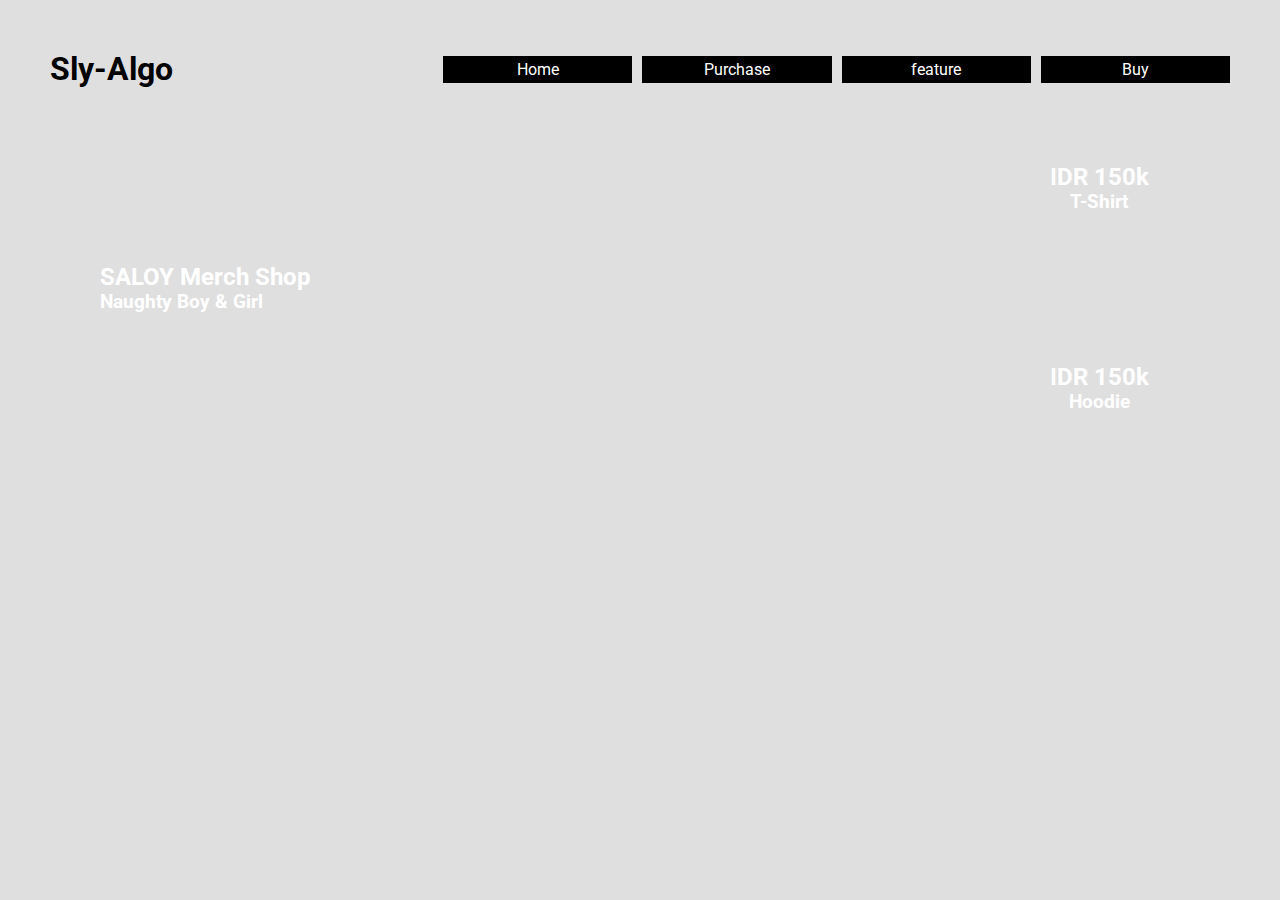
==== nobar/run-1/index.html @ 3d3f9847 "first file grid commit -v1" ====
<!DOCTYPE html>
<html lang="en">
<head>
    <meta charset="UTF-8">
    <meta http-equiv="X-UA-Compatible" content="IE=edge">
    <meta name="viewport" content="width=device-width, initial-scale=1.0">

    <link href="https://fonts.googleapis.com/css2?family=Roboto&display=swap" rel="stylesheet">

    <link rel="stylesheet" href="style.css">
    <title>Document</title>
</head>
<body>

    <div class="container">
        <header class="header">
            <div class="hero">
                <h2 class="item">SALOY Merch Shop</h2>
                <h3 class="model">Naughty Boy & Girl</h3>
            </div>

            <div class="picture fiture-1">
                <h2 class="buy">IDR 150k</h2>
                <h3 class="merk">T-Shirt</h3>                
            </div>

            <div class="picture fiture-2">
                <h2 class="buy">IDR 150k</h2>
                <h3 class="merk">Hoodie</h3>
            </div>




            </nav>
        </header>

        <nav class="navbar">
            <div class="brand">
                <h1 class="title">Sly-Algo</h1>
            </div>
            <ul class="order-list">
                <li><a href="">Home</a></li>
                <li><a href="">Purchase</a></li>
                <li><a href="">feature</a></li>
                <li><a href="">Buy</a></li>
            </ul>

    </div>


    <script src="app.js"></script>
</body>
</html>
---- nobar/run-1/style.css ----
*{
    padding: 0;
    margin: 0;
}

body{
    background-color: rgb(223, 223, 223);
    font-family: 'Roboto', Arial, Helvetica, sans-serif;
}

.container{
    margin: 50px;
    display: grid;
}

.header{

    display: grid;
    grid-template-areas: 
                        "head head pict"
                        "head head ture";
    grid-template-columns: 0.7fr;
    
}


.hero{
    grid-area: head;
    background-image: url(/img/human2.jpg);
    background-position: center;
    background-repeat: no-repeat;
    background-size: cover;
    min-height: 300px;
    color: white;
    display: grid;
    justify-content: start;
    align-items: center;
    align-content: center;
    padding: 50px;
    /* box-sizing: border-box; */
}

.fiture-1{
    grid-area: pict;
    background-image: url(/img/kaos.jpg);
    background-position: center;
    background-repeat: no-repeat;
    background-size: cover;
}

.fiture-2{
    grid-area: ture;
    background-image: url(/img/walker.jpeg);
    background-position: center;
    background-repeat: no-repeat;
    background-size: cover;
}

.picture{
    color: white;
    display: grid;
    justify-content: center;
    justify-items: center;
    align-content: center;
    align-items: center;
}

/* Navv bar sett */

.navbar{
    display: grid;
    grid-template-columns: 1fr 2fr;
    /* align-items: center; */
    order: -1;
}

.order-list{
    list-style: none;
    display: grid;
    grid-template-columns: repeat(auto-fit, minmax(100px, 1fr));
    justify-content: end;
    align-items: center;
    align-content: center;
    gap: 10px;
    text-align: center;
   
}

.order-list li a{
    text-decoration: none;
    display: block;
    color: white;
    background-color: black;
    padding: 4px;
    /* width: 150px; */
}

/* Navv bar sett End*/

@media screen and (max-width: 1024px){
    /* body{background-color: yellow;} */
    .navbar{
        display: grid;
        row-gap: 10px;
        grid-template-columns: 1fr;
        /* align-items: center; */
        order: inherit;
    }

    .brand .title{
        display: none;
    }
    
}

@media screen and (max-width: 764px){

}
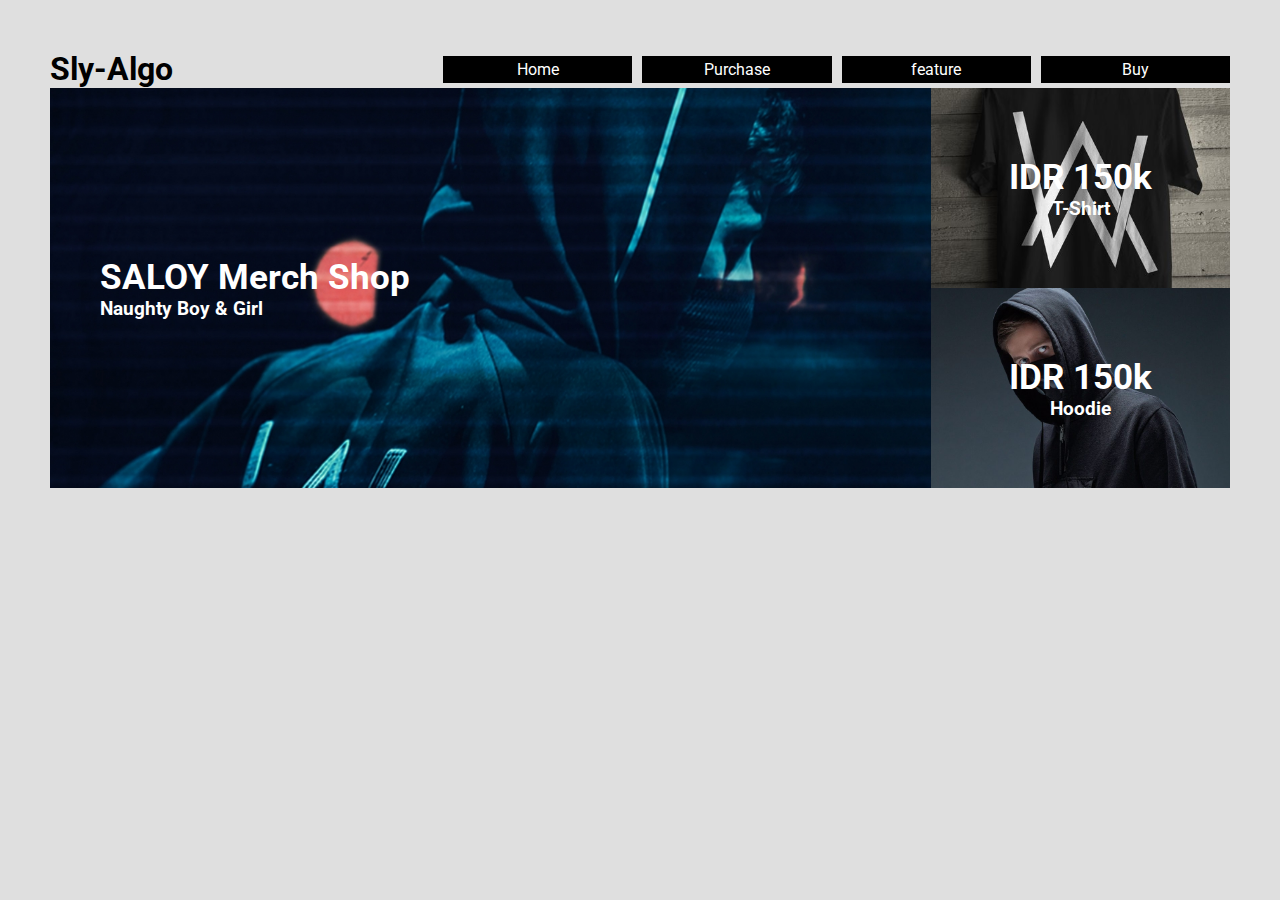
==== commit 02cd0875: "adding slide show in file(html, css) -v2" ====
--- a/nobar/run-1/index.html
+++ b/nobar/run-1/index.html
@@ -20,12 +20,12 @@
             </div>
 
             <div class="picture fiture-1">
-                <h2 class="buy">IDR 150k</h2>
+                <h2 class="buy item">IDR 150k</h2>
                 <h3 class="merk">T-Shirt</h3>                
             </div>
 
             <div class="picture fiture-2">
-                <h2 class="buy">IDR 150k</h2>
+                <h2 class="buy item">IDR 150k</h2>
                 <h3 class="merk">Hoodie</h3>
             </div>
 
--- a/nobar/run-1/style.css
+++ b/nobar/run-1/style.css
@@ -26,7 +26,7 @@
 
 .hero{
     grid-area: head;
-    background-image: url(/img/human2.jpg);
+    background-image: url(/nobar/img/human2.jpg);
     background-position: center;
     background-repeat: no-repeat;
     background-size: cover;
@@ -42,7 +42,7 @@
 
 .fiture-1{
     grid-area: pict;
-    background-image: url(/img/kaos.jpg);
+    background-image: url(/nobar/img/kaos.jpg);
     background-position: center;
     background-repeat: no-repeat;
     background-size: cover;
@@ -50,7 +50,7 @@
 
 .fiture-2{
     grid-area: ture;
-    background-image: url(/img/walker.jpeg);
+    background-image: url(/nobar/img/walker.jpeg);
     background-position: center;
     background-repeat: no-repeat;
     background-size: cover;
@@ -63,6 +63,12 @@
     justify-items: center;
     align-content: center;
     align-items: center;
+}
+
+
+.container .item{
+    font-size: 35px;
+    font-weight: bold;
 }
 
 /* Navv bar sett */
@@ -97,6 +103,8 @@
 
 /* Navv bar sett End*/
 
+/* Responsive break point */
+
 @media screen and (max-width: 1024px){
     /* body{background-color: yellow;} */
     .navbar{
@@ -114,8 +122,36 @@
 }
 
 @media screen and (max-width: 764px){
+    /* body{background-color: yellow;} */
+    .navbar{
+        /* display: none; */
+        height: 100vh;
+        background-color: cyan;
+        align-content: center;
+        position: absolute;
+        top: 0;
+        left: 0;
+        right: 0;
+        transform: translateY(-720px);
+        transition: 0.80s ease-in;
+    }
+
+    .navbar.slideShow{
+        transform: translateY(0px);
+    }
+
+
+
+    .order-list{
+        margin: 35px;
+        
+    }
 
 }
+
+
+
+/* Responsive break point End*/
 
 
 
@@ -123,5 +159,3 @@
 
 
 
-
-
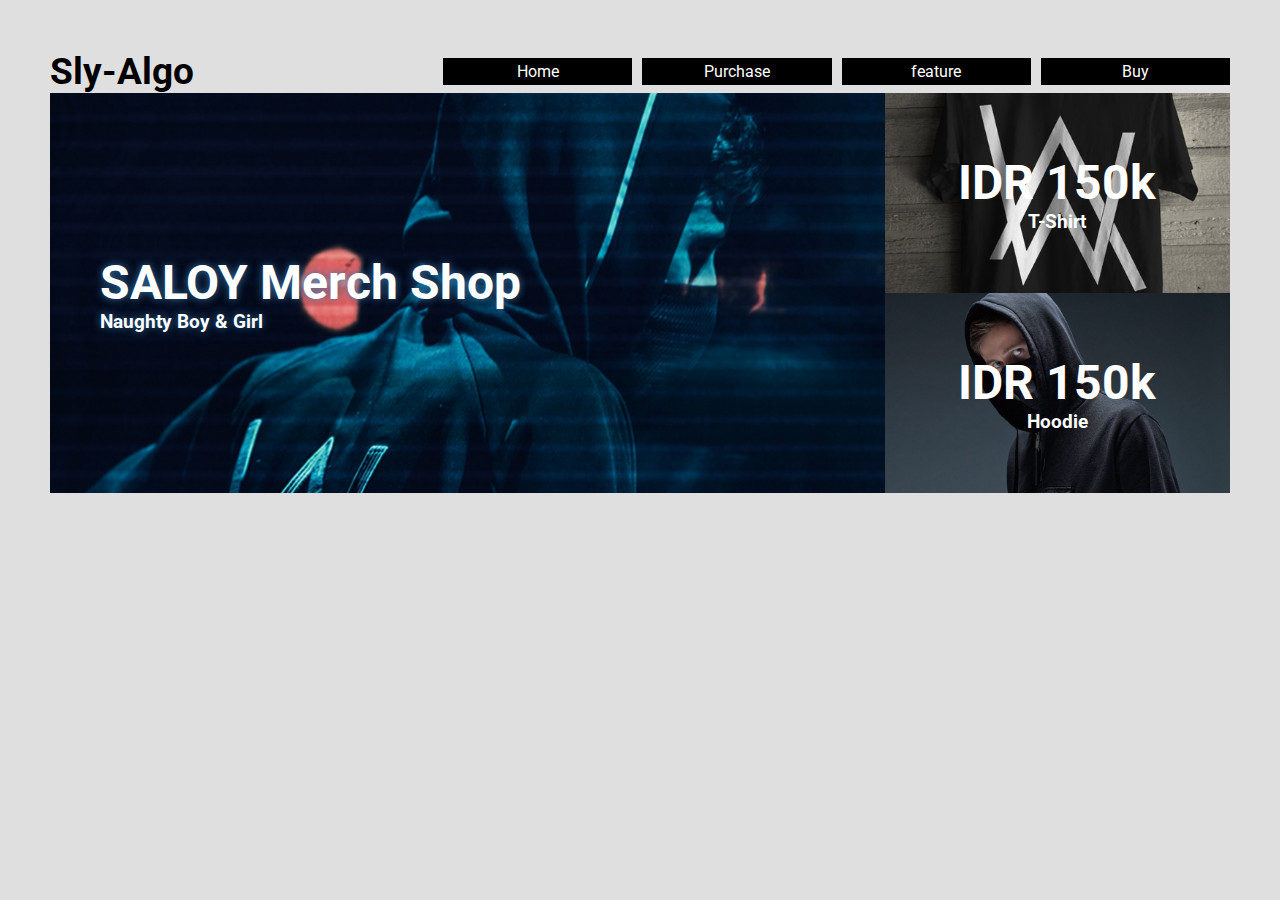
==== commit 9ef816d7: "will finish -v3" ====
--- a/nobar/run-1/index.html
+++ b/nobar/run-1/index.html
@@ -30,9 +30,6 @@
             </div>
 
 
-
-
-            </nav>
         </header>
 
         <nav class="navbar">
@@ -40,11 +37,19 @@
                 <h1 class="title">Sly-Algo</h1>
             </div>
             <ul class="order-list">
-                <li><a href="">Home</a></li>
-                <li><a href="">Purchase</a></li>
-                <li><a href="">feature</a></li>
-                <li><a href="">Buy</a></li>
+                <li><a href="" class="home">Home</a></li>
+                <li><a href="" class="Purchase">Purchase</a></li>
+                <li><a href="" class="feature">feature</a></li>
+                <li><a href="" class="buy">Buy</a></li>
             </ul>
+        </nav>
+
+        <div class="burger">
+            <span></span>
+            <span></span>
+            <span></span>
+        </div>
+
 
     </div>
 
--- a/nobar/run-1/style.css
+++ b/nobar/run-1/style.css
@@ -38,7 +38,10 @@
     align-content: center;
     padding: 50px;
     /* box-sizing: border-box; */
-}
+    text-shadow: 0 0 8px rgb(50, 115, 168);
+}
+
+
 
 .fiture-1{
     grid-area: pict;
@@ -67,8 +70,8 @@
 
 
 .container .item{
-    font-size: 35px;
-    font-weight: bold;
+    font-size: 3em;
+    font-weight: bolder;
 }
 
 /* Navv bar sett */
@@ -78,7 +81,16 @@
     grid-template-columns: 1fr 2fr;
     /* align-items: center; */
     order: -1;
-}
+    /* background-color: cyan; */
+    /* justify-content: center; */
+    align-items: center;
+    align-content: center;
+}
+
+.brand .title{
+    font-size: 2.3em;
+}
+
 
 .order-list{
     list-style: none;
@@ -99,14 +111,103 @@
     background-color: black;
     padding: 4px;
     /* width: 150px; */
-}
+    transition: 0.50s ease;
+}
+
+.order-list li a:hover{
+    background-color: rgb(218, 217, 195);
+    color: black;
+    font-weight: bolder;
+    text-shadow: 0 0 2px rgb(255, 255, 255);
+    box-shadow: 0 0 2px rgb(85, 85, 85);
+}
+
 
 /* Navv bar sett End*/
+
+
+/* Burger nav */
+
+.burger{
+    cursor: pointer;
+    /* margin: 6px; */
+    display: none;
+}
+
+.burger span{
+    display: block;
+    background-color: black;
+    width: 40px;
+    height: 4px;
+    border-radius: 35%;
+    margin: 4px;
+    transition: 0.50s ease;
+}
+
+.burger span:first-child{
+    transform: translateY(0px) rotate(0deg);
+    width: 25px;
+}
+
+.burger.pertama span:first-child{
+    width: 30px;
+}
+
+.burger span:nth-child(2){
+    opacity: 1;
+    transform: translateY(0px) translateX(0px);
+    width: 20px;
+}
+
+.burger.kedua span:nth-child(2){
+    width: 30px;
+}
+
+.burger span:last-child{
+    transform: translateY(0px) rotate(0deg);
+    width: 15px;
+}
+
+.burger.ketiga span:last-child{
+    width: 30px;
+}
+/* Transtition span Burger */
+
+.burger.first span:first-child{
+    background-color: white;
+    transform: translateY(10px) rotate(40deg);
+}
+
+.burger.second span:nth-child(2){
+    background-color: white;
+    transform: translateY(2px) translateX(20px);
+    opacity: 0;
+}
+
+.burger.thirth span:last-child{
+    background-color: white;
+    transform: translateY(-6px) rotate(-40deg);
+}
+
+/* Transtition span Burger End*/
+
+
+/* Burger nav End*/
+
+
+
+
 
 /* Responsive break point */
 
 @media screen and (max-width: 1024px){
     /* body{background-color: yellow;} */
+    .container .item{
+        font-size: 2.4em;
+        /* font-weight: bolder; */
+    }
+
+
     .navbar{
         display: grid;
         row-gap: 10px;
@@ -118,15 +219,21 @@
     .brand .title{
         display: none;
     }
-    
-}
+
+}
+
 
 @media screen and (max-width: 764px){
     /* body{background-color: yellow;} */
+    body{
+        overflow-x: hidden;
+        overflow-y: hidden;
+    }
+
     .navbar{
         /* display: none; */
         height: 100vh;
-        background-color: cyan;
+        background-color: rgba(0, 0, 0, 0.7);
         align-content: center;
         position: absolute;
         top: 0;
@@ -144,9 +251,156 @@
 
     .order-list{
         margin: 35px;
+        display: grid;    
+        transform: translateY(335px);
+        transition: 0.80s ease;
+        opacity: 0;
         
     }
 
+    .order-list.standing{
+        transform: translateY(0px);
+        opacity: 1;
+    }
+
+    .order-list li a{
+        box-shadow: 0 0 3.5px white;
+    }
+
+    .order-list li{
+        transition: 0.50s ease;
+    }
+
+    .order-list li:hover{
+        transform: scale(1.2);
+        box-shadow: 0 0 5px rgb(255, 255, 255);     
+        text-shadow: 0 0 5px rgb(187, 236, 255);
+    }
+
+
+    .order-list li .home{
+        transform: translateX(-150px) rotate(90deg);
+        opacity: 0;
+    }
+    .order-list li .Purchase, .feature{
+        transform: translate(0, -380px);
+        opacity: 0;
+    }
+    
+    
+    .order-list li .buy{
+        transform: translateX(150px) rotate(-90deg);
+        opacity: 0;
+    }
+
+    /* Effect fade order */
+    .order-list li .home.fadeOrder{
+        transform: translateX(0px) rotate(0deg);
+        opacity: 1;
+    }
+    .order-list li .Purchase.fadeOrder{
+        transform: translateX(0px);
+        opacity: 1;
+    }
+    .order-list li .feature.fadeOrder{
+        transform: translateX(0px);
+        opacity: 1;
+    }
+    .order-list li .buy.fadeOrder{
+        transform: translateX(0px) rotate(0);
+        opacity: 1;
+    }
+
+    @keyframes fadeText {
+        0%{
+            opacity: 0;
+        }
+
+        100%{
+            opacity: 1;
+        }
+    }
+    /* Effect fade order */
+
+
+
+    .burger{
+        cursor: pointer;
+        /* margin: 6px; */
+        display: block;
+        position: absolute;
+        top: 10px;
+        right: 25px;
+    }
+
+
+    
+}
+
+
+@media screen and (max-width: 564px){
+    /* body{background-color: darkcyan;} */
+    body{overflow-x: hidden;}
+
+    .hero .item{
+        font-size: 2.3em;
+        margin-bottom: 8px;
+    }
+
+    .order-list{
+        /* display: none; */
+        display: grid;
+        grid-template-columns: repeat(2, 150px);
+        gap: 30px;
+        justify-content: center;
+        opacity: 1;
+        transform: translateY(0px);
+        
+    }
+
+    .order-list li .home{
+        transform: translateX(-240px);
+    }
+    .order-list li .Purchase{
+        transform: translateX(240px);
+    }
+    
+    .order-list li .feature{
+        transform: translateX(-240px);
+    }
+    
+    .order-list li .buy{
+        transform: translateX(240px);
+    }
+
+    /* Effect fade order */
+    .order-list li .home.fadeOrder{
+        transform: translateX(0px);
+    }
+    .order-list li .Purchase.fadeOrder{
+        transform: translateX(0px);
+    }
+    .order-list li .feature.fadeOrder{
+        transform: translateX(0px);
+    }
+    .order-list li .buy.fadeOrder{
+        transform: translateX(0px);
+    }
+
+    /* Effect fade order */
+     
+
+    .order-list li{
+        transition: 0.50s ease;
+    }
+
+    .order-list li:hover{
+        transform: scale(1.3);
+        font-weight: bolder;
+    }
+
+
+
 }
 
 
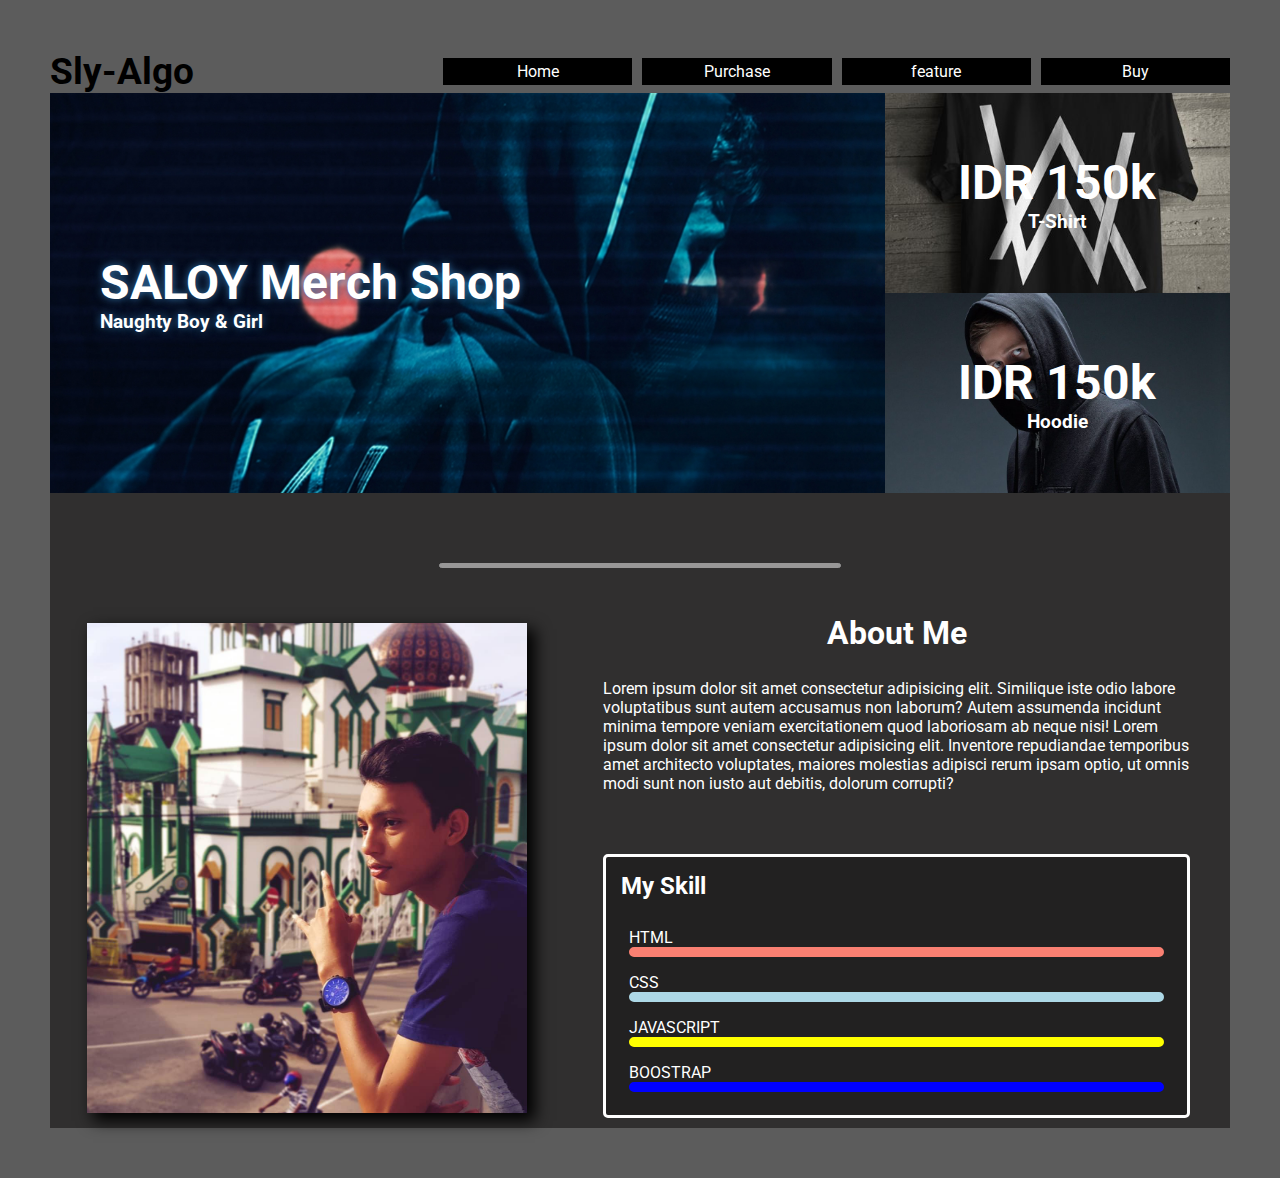
==== commit eef8383b: "adding more file img(irfin falah)=> and modified file app.js index.html style.css" ====
--- a/nobar/run-1/index.html
+++ b/nobar/run-1/index.html
@@ -29,6 +29,9 @@
                 <h3 class="merk">Hoodie</h3>
             </div>
 
+            
+
+
 
         </header>
 
@@ -53,6 +56,44 @@
 
     </div>
 
+    <div class="content">
+        <div class="liner">
+            <hr class="line-one">
+        </div>
+        <div class="about-me">
+            <div class="ganteng">
+                <!-- <img src="" alt="" width=""> -->
+            </div>
+
+            <div class="text-me">
+                <h1 class="tentang-saya">About Me</h1>
+
+                <p>Lorem ipsum dolor sit amet consectetur adipisicing elit. Similique iste odio labore voluptatibus sunt autem accusamus non laborum? Autem assumenda incidunt minima tempore veniam exercitationem quod laboriosam ab neque nisi!
+                Lorem ipsum dolor sit amet consectetur adipisicing elit. Inventore repudiandae temporibus amet architecto voluptates, maiores molestias adipisci rerum ipsam optio, ut omnis modi sunt non iusto aut debitis, dolorum corrupti?
+                </p>
+
+                <div class="keahlian">
+                    <h2 class="skill">My Skill</h2>
+                    <div class="satu lin">
+                        <p>HTML</p>
+                        <div></div>
+                    </div>
+                    <div class="dua lin">
+                        <p>CSS</p>
+                        <div></div>
+                    </div>
+                    <div class="tiga lin">
+                        <p>JAVASCRIPT</p>
+                        <div></div>
+                    </div>
+                    <div class="empat lin">
+                        <p>BOOSTRAP</p>
+                        <div></div>
+                    </div>
+                </div>
+            </div>
+        </div>
+    </div>
 
     <script src="app.js"></script>
 </body>
--- a/nobar/run-1/style.css
+++ b/nobar/run-1/style.css
@@ -4,7 +4,7 @@
 }
 
 body{
-    background-color: rgb(223, 223, 223);
+    background-color: rgb(92, 92, 92);
     font-family: 'Roboto', Arial, Helvetica, sans-serif;
 }
 
@@ -20,7 +20,7 @@
                         "head head pict"
                         "head head ture";
     grid-template-columns: 0.7fr;
-    
+    color: white;
 }
 
 
@@ -74,6 +74,8 @@
     font-weight: bolder;
 }
 
+
+
 /* Navv bar sett */
 
 .navbar{
@@ -194,7 +196,111 @@
 
 /* Burger nav End*/
 
-
+/* Content */
+
+.content{
+    background-color: rgb(48, 47, 47);
+    margin: -50px 50px 50px 50px;
+}
+
+.content .liner{
+    margin-top: -300px;
+    position: relative;
+}
+
+.liner hr {
+    margin: auto;
+    position: absolute;
+    top: 270px;
+    left: 100px;
+    right: 100px;
+    width: 400px;
+    height: 3px;
+    border-radius: 7px;
+    border: 1px solid white;
+    background-color: white;
+    opacity: 0.5;
+}
+
+
+.about-me {
+    margin-top: 100px;
+    padding-top: 250px;
+    display: grid;
+    /* justify-content: left; */
+    grid-template-columns: 1fr 1.3fr;
+    grid-template-rows: 1fr;
+    justify-content: center;
+    justify-items: center;
+    color: white;
+}
+
+.about-me .ganteng{
+    background-image: url("../img/siGanteng3.jpg");
+    background-size: cover;
+    width: 400px;
+    height: 450px;
+    margin-top: 80px;
+    /* margin-left: 10%; */
+    padding: 20px;
+    box-shadow: 7px 7px 15px 1px black;
+    /* box-sizing: border-box; */
+}
+
+.about-me .text-me{
+    display: grid;
+    margin-top: -50px;
+    grid-template-rows: 200px 5px 350px;
+    justify-content: center;
+    justify-items: center;
+    align-items: center;
+    padding: 40px;
+    box-sizing: border-box;
+}
+
+.text-me .keahlian{
+    background-color: rgb(34, 33, 33);
+    border: 3px solid white;
+    border-radius: 5px;
+    width: 100%;
+    display: grid;
+    grid-template-columns: 1fr;
+    justify-content: start;
+    padding: 15px;
+    box-sizing: border-box;
+    margin-top: 145px;
+}
+
+.text-me .keahlian .skill{
+    margin-bottom: 20px;
+}
+
+.keahlian .satu div{
+    border: 5px solid salmon;
+    border-radius: 5px;
+    background-color: salmon;
+}
+.keahlian .dua div{
+    border: 5px solid lightblue;
+    border-radius: 5px;
+    background-color: lightblue;
+}
+.keahlian .tiga div{
+    border: 5px solid yellow;
+    border-radius: 5px;
+    background-color: yellow;
+}
+.keahlian .empat div{
+    border: 5px solid blue;
+    border-radius: 5px;
+    background-color: blue;
+}
+
+.keahlian .lin{
+    margin: 8px;
+}
+
+/* Content End */
 
 
 
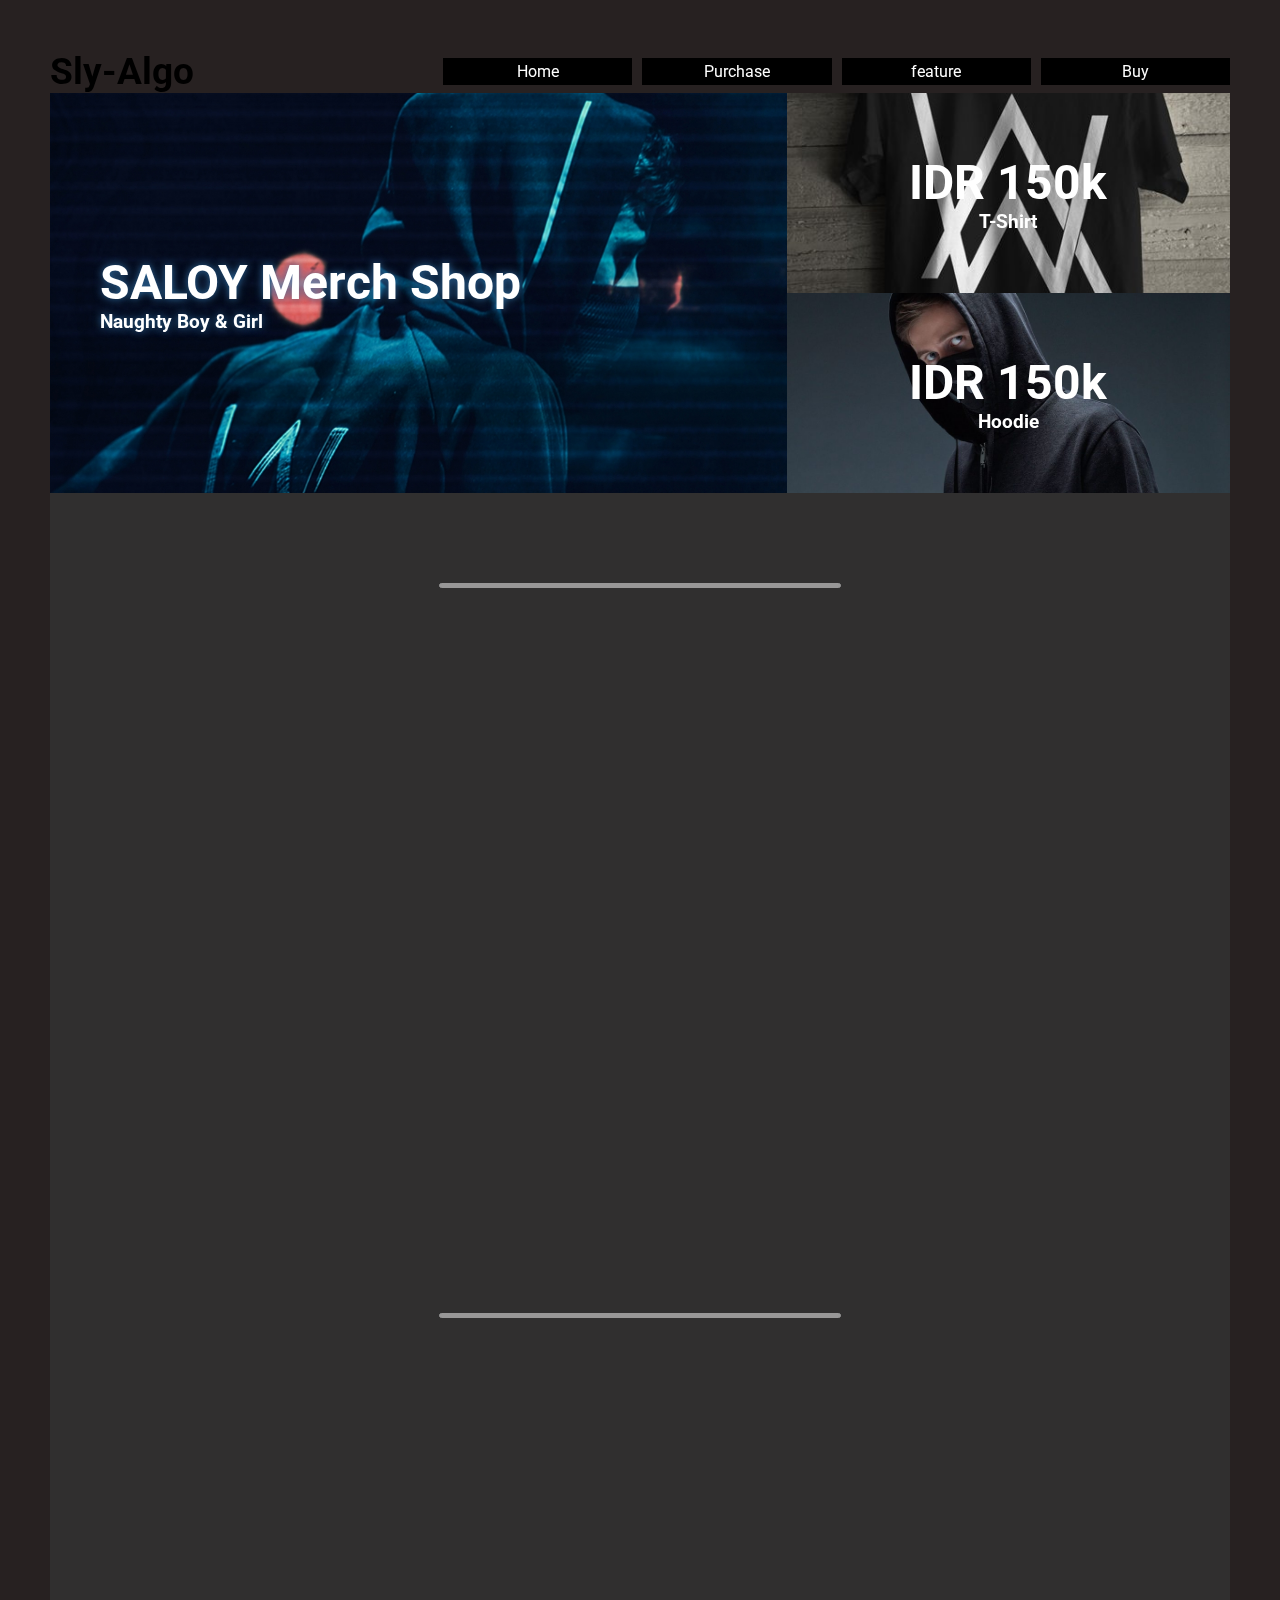
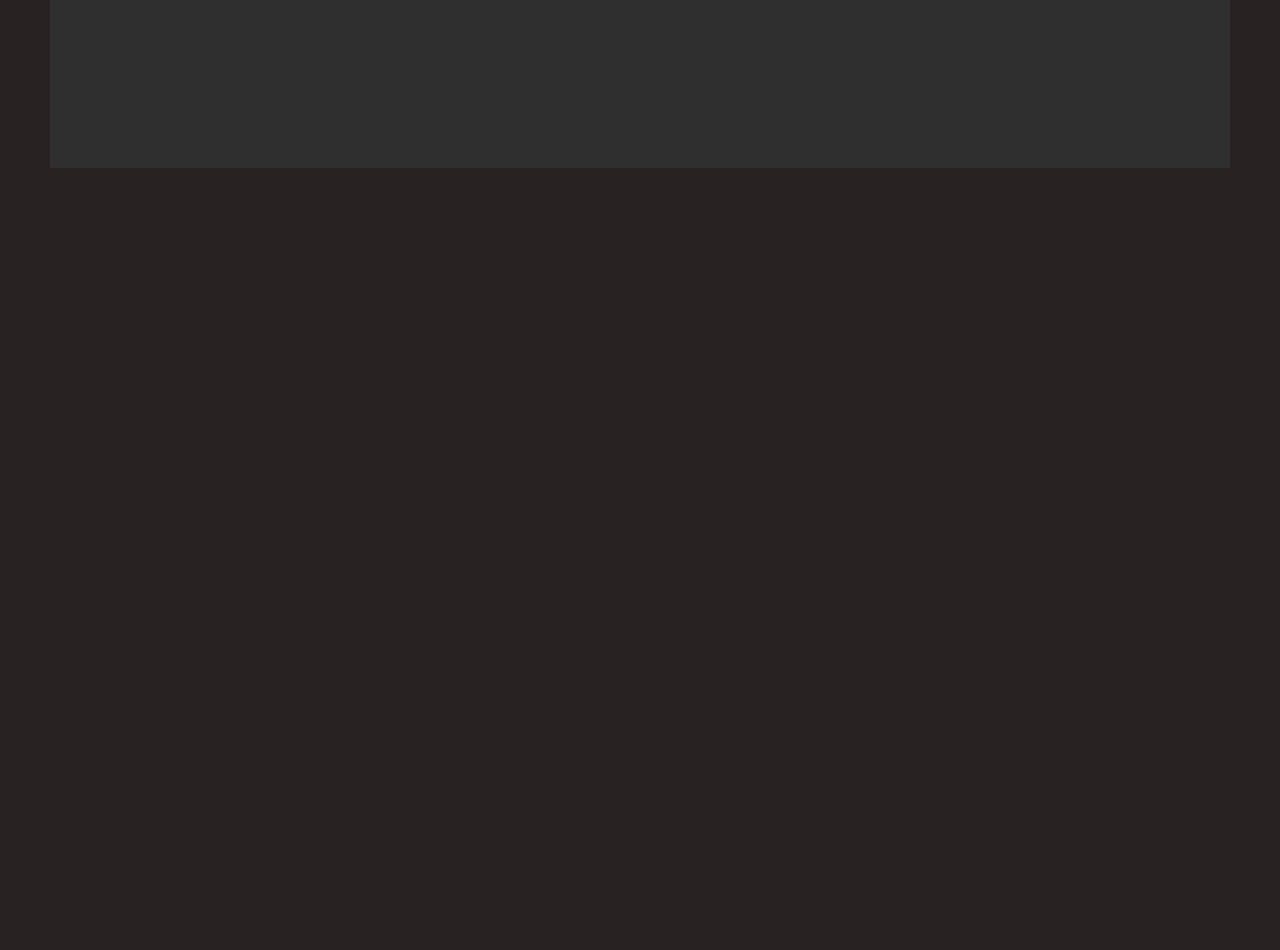
==== commit 268d36c2: "adding img and revision code html css javascript" ====
--- a/nobar/run-1/index.html
+++ b/nobar/run-1/index.html
@@ -63,37 +63,122 @@
         <div class="about-me">
             <div class="ganteng">
                 <!-- <img src="" alt="" width=""> -->
+                <div class="introduce">
+                    <div class="nameMe">
+                        <h4>Name : Irfin Falah</h4>
+                    </div>
+
+                    <div class="gelar">
+                        <h5>Junior Web Developer</h5>
+                    </div>
+                </div>
             </div>
 
             <div class="text-me">
-                <h1 class="tentang-saya">About Me</h1>
+                <div class="life-gw">
+                    <h1 class="tentang-saya">About Me</h1>
 
-                <p>Lorem ipsum dolor sit amet consectetur adipisicing elit. Similique iste odio labore voluptatibus sunt autem accusamus non laborum? Autem assumenda incidunt minima tempore veniam exercitationem quod laboriosam ab neque nisi!
-                Lorem ipsum dolor sit amet consectetur adipisicing elit. Inventore repudiandae temporibus amet architecto voluptates, maiores molestias adipisci rerum ipsam optio, ut omnis modi sunt non iusto aut debitis, dolorum corrupti?
-                </p>
+                    <p>Lorem ipsum dolor sit amet consectetur adipisicing elit. Similique iste odio labore voluptatibus sunt autem accusamus non laborum? Autem assumenda incidunt minima tempore veniam exercitationem quod laboriosam ab neque nisi!
+                    </p>
+                </div>
+
+                <div class="logo">
+                    <div class="here">
+                        <div class="follow">
+                            <h3> 
+                                <span class="heart">&#10084;</span> Follow My Account
+                            </h3>
+                        </div>
+                    </div>
+
+                    <div class="facebook rex-left">
+                        <img src="/logo/fb-1.png" width="50px" height="50px">
+                    </div>
+
+                    <div class="instagram rex-left">
+                        <img src="/logo/ig.png" width="50px" height="50px">
+                    </div>
+
+                    <div class="twitter rex-top">
+                        <img src="/logo/twitter.png" width="50px" height="50px">
+                    </div>
+
+                    <div class="github rex-right">
+                        <img src="/logo/github-1.png" width="50px" height="50px">
+                    </div>
+
+                    <div class="youtube rex-right">
+                        <img src="/logo/youtube-2.png" width="50px" height="50px">
+                    </div>
+                </div>
+
+                
+            </div>
+
+            <div class="my-project">
+                <div class="project-photo">
+                    
+                </div>
+                
+                <div class="main-text">
+                    <h3>Exploration Me</h3>
+                    <p class="text-border">Lorem ipsum dolor sit, amet consectetur adipisicing elit. Sint amet obcaecati aliquid, sapiente doloribus consequuntur minima non omnis eaque vero.</p>
+                </div>
+            </div>
+
+            <div></div>
+
+            
+
+
+            
+        </div>
+
+        
+        <div class="pasif">
+            <div class="linerLine">
+                <hr>
+            </div>
+            
+            <div class="absord">
+                <h2 class="skill">My Skill</h2>
 
                 <div class="keahlian">
-                    <h2 class="skill">My Skill</h2>
-                    <div class="satu lin">
-                        <p>HTML</p>
-                        <div></div>
-                    </div>
-                    <div class="dua lin">
-                        <p>CSS</p>
-                        <div></div>
-                    </div>
-                    <div class="tiga lin">
-                        <p>JAVASCRIPT</p>
-                        <div></div>
-                    </div>
-                    <div class="empat lin">
-                        <p>BOOSTRAP</p>
-                        <div></div>
+            
+                    <div class="passion">
+                        <div class="satu lin">
+                            <div><p>HTML</p></div>
+                        </div>
+                        <div class="dua lin">
+                            
+                            <div><p>CSS</p></div>
+                        </div>
+                        <div class="tiga lin">
+                            
+                            <div><p>JAVASCRIPT</p></div>
+                        </div>
+                        <div class="empat lin">
+                            
+                            <div><p>BOOSTRAP</p></div>
+                        </div>
+        
+                        <div class="lima lin">
+                            
+                            <div><p>Node JS</p></div>
+                        </div>
+                        <div class="enam lin">
+                            
+                            <div><p>PYTHON</p></div>
+                        </div>
                     </div>
                 </div>
             </div>
+            
         </div>
     </div>
+    
+
+    <script src="https://code.jquery.com/jquery-3.6.0.min.js" integrity="sha256-/xUj+3OJU5yExlq6GSYGSHk7tPXikynS7ogEvDej/m4=" crossorigin="anonymous"></script>
 
     <script src="app.js"></script>
 </body>
--- a/nobar/run-1/style.css
+++ b/nobar/run-1/style.css
@@ -4,8 +4,10 @@
 }
 
 body{
-    background-color: rgb(92, 92, 92);
+    background-color: rgb(39, 33, 33);
     font-family: 'Roboto', Arial, Helvetica, sans-serif;
+    overflow-x: hidden;
+    height: 2500px;
 }
 
 .container{
@@ -19,7 +21,7 @@
     grid-template-areas: 
                         "head head pict"
                         "head head ture";
-    grid-template-columns: 0.7fr;
+    grid-template-columns: 0.5fr ;
     color: white;
 }
 
@@ -211,7 +213,7 @@
 .liner hr {
     margin: auto;
     position: absolute;
-    top: 270px;
+    top: 340px;
     left: 100px;
     right: 100px;
     width: 400px;
@@ -224,82 +226,548 @@
 
 
 .about-me {
-    margin-top: 100px;
-    padding-top: 250px;
+    margin-top: 50px;
+    padding-top: 350px;
     display: grid;
     /* justify-content: left; */
-    grid-template-columns: 1fr 1.3fr;
+    grid-template-columns: 1fr 1fr 1fr;
     grid-template-rows: 1fr;
     justify-content: center;
     justify-items: center;
     color: white;
+
 }
 
 .about-me .ganteng{
     background-image: url("../img/siGanteng3.jpg");
+    border-radius: 15% 0 0 0;
     background-size: cover;
-    width: 400px;
-    height: 450px;
+    width: 380px;
+    height: 500px;
     margin-top: 80px;
     /* margin-left: 10%; */
     padding: 20px;
-    box-shadow: 7px 7px 15px 1px black;
     /* box-sizing: border-box; */
-}
+    transform: translateX(-600px);
+    transition: 1s ease-in-out;
+    opacity: 0.1;
+    position: relative;
+}
+
+.about-me .ganteng.tampan{
+    opacity: 1;
+    transform: translateX(0px);
+}
+
+.about-me .ganteng.tampan.shaddow{
+    box-shadow: 7px 7px 15px 1px rgb(22, 22, 22);
+}
+
+.about-me .ganteng .introduce{
+    width: 250px;
+    height: 80px;
+    background-color: rgba(19, 94, 97, 0.4);
+    border-radius: 7px 0 0 0;
+    display: flex;
+    flex-wrap: wrap;
+    justify-content: center;
+    justify-self: center;
+    align-items: center;
+    align-content: center;
+    gap: 5px;
+    position: absolute;
+    bottom: 0;
+    right: 0;
+    transform: translateX(280px);
+    opacity: 0;
+    transition: 0.80s;
+}
+
+.about-me .ganteng .introduce.intro{
+    opacity: 1;
+    transform: translateX(0px);
+}
+
+
 
 .about-me .text-me{
     display: grid;
-    margin-top: -50px;
-    grid-template-rows: 200px 5px 350px;
-    justify-content: center;
-    justify-items: center;
+    /* margin-top: 20px; */
+    grid-template-rows: 1fr 300px;
+    grid-template-columns: 1fr;
+    justify-content: center;
+    justify-items: start;
     align-items: center;
     padding: 40px;
     box-sizing: border-box;
 }
 
-.text-me .keahlian{
+.about-me .text-me .tentang-saya{
+    opacity: 0.2;
+    transform: translateY(-770px);
+    transition: 0.80s ease;
+}
+
+.about-me .text-me .tentang-saya.textEdit{
+    transform: translateY(0px);
+    opacity: 1;
+
+}
+
+.about-me .text-me .life-gw p{
+    opacity: 0.2;
+    transform: translateX(-1000px);
+    transition: 0.80s ease;
+}
+
+.about-me .text-me .life-gw p.font{
+    opacity: 1;
+    transform: translateX(0px);
+}
+
+.text-me .logo{
+    display: flex;
+    width: 100%;
+    height: 50px;
+    /* border: 1px solid white; */
+    justify-content: space-between;
+    align-content: center;
+    justify-items: center;
+    margin-bottom: 50px;
+    flex-wrap: wrap;
+}
+
+.text-me .logo .here{
+    /* background-color: rgb(248, 161, 46); */
+    /* border: 3px solid white; */
+    width: 100%;
+    height: 40px;
+    margin-top: -70px;
+}
+
+.text-me .logo .here .follow{
+    border: 2px solid yellow;
+    border-radius: 25px;
+    width: 65%;
+    height: 100%;
+    display: flex;
+    justify-content: center;
+    justify-items: center;
+    align-items: center;
+    opacity: 0;
+    transition: 1.30s ease-in-out;
+    transform: translateY(-1000px);
+    /* margin: auto; */
+
+}
+
+.text-me .logo .here .follow.upText{
+    opacity: 1;
+    transform: translateY(0px);
+}
+
+.text-me .logo .here .follow.upText span{
+    color: red;
+    cursor: pointer;
+    transition: 0.40s ease;
+    display: inline-block;
+}
+
+.text-me .logo .here .follow.upText span:hover{
+    transform: scale(1.3);
+}
+
+.text-me .logo img{
+    cursor: pointer;
+}
+
+.logo .rex-left{
+    opacity: 0;
+}
+
+.logo .rex-left.opac{
+    opacity: 1;
+}
+
+@keyframes logoLeft {
+    0%{
+        transform: translateX(-900px);
+    }
+
+    100%{
+        transform: translateX(0px);
+    }
+}
+
+@keyframes logoRight {
+    0%{
+        transform: translateX(900px);
+    }
+
+    100%{
+        transform: translateX(0px);
+    }
+}
+
+
+.logo .rex-right{
+    opacity: 0;
+    
+}
+
+.logo .rex-right.opac{
+    opacity: 1;
+    
+}
+
+
+.logo .rex-top{
+    opacity: 0;
+    transform: translateY(900px);
+    transition: 0.90s ease-in-out;
+}
+
+.logo .rex-top.opac{
+    opacity: 1;
+    transform: translateX(0px);
+}
+
+.pasif{
+    margin-top: 100px;
+}
+
+.pasif .linerLine{
+    margin-bottom: 200px;
+    width: 100%;
+    display: flex;
+    justify-content: center;
+    
+}
+
+.pasif .linerLine hr{
+    width: 400px;
+    height: 3px;
+    border-radius: 7px;
+    border: 1px solid white;
+    background-color: white;
+    opacity: 0.5;
+}
+
+.pasif .absord .skill{
+    display: grid;
+    justify-content: center;
+    width: 78%;
+    height: 50px;
+    color: white;
+    transform: translateX(1000px);
+    opacity: 0.2;
+    transition: 0.80s ease-in-out;
+}
+
+.pasif .absord .skill.textSkill{
+    transform: translateX(0px);
+    opacity: 1;
+}
+
+.keahlian{
     background-color: rgb(34, 33, 33);
-    border: 3px solid white;
+    border: 2px solid white;
     border-radius: 5px;
-    width: 100%;
+    width: 97%;
     display: grid;
     grid-template-columns: 1fr;
     justify-content: start;
-    padding: 15px;
+    /* justify-items: center; */
+    align-items: center;
+    padding: 10px;
     box-sizing: border-box;
-    margin-top: 145px;
-}
-
-.text-me .keahlian .skill{
+    transform: translateX(-1400px);
+    opacity: 0.1;
+    transition: 0.90s ease-in-out;
+    margin-left: 20px;
     margin-bottom: 20px;
 }
+
+.keahlian.edit{
+    transform: translateX(0px);
+    opacity: 1;
+}
+
+.keahlian.edit.shaddow{
+    box-shadow: 10px 10px 9px 1px rgb(29, 28, 28);
+}
+
+.keahlian .passion{
+    display: grid;
+    grid-template-columns: repeat(auto-fit, minmax(150px, 1fr));
+    grid-template-rows: 1fr;
+    column-gap: 20px;
+    row-gap: 5px;
+    /* justify-content: center; */
+    justify-items: center;
+    /* align-items: center; */
+    
+}
+
+.keahlian .passion .lin{
+    opacity: 0;
+    transition: 0.80s ease;
+}
+
+.keahlian .passion .lin.oval{
+    opacity: 1;
+}
+
+@keyframes fadeOval{
+    0%{
+        opacity: 0.2;
+        transform: translateY(-1220px);
+    }
+
+    100%{
+        /* opacity: 1; */
+        transform: translateY(0px);
+        
+    }
+}
+
+@keyframes reverseFadeOval{
+    0%{
+        /* opacity: 1; */
+        transform: translateY(0);
+    }
+
+    100%{
+        /* opacity: 0.3; */
+        transform: translateY(-1220px);
+    }
+    
+}
+
 
 .keahlian .satu div{
     border: 5px solid salmon;
-    border-radius: 5px;
-    background-color: salmon;
+    width: 150px;
+    height: 150px;
+    border-radius: 50%;
+}
+
+.keahlian .satu div p{
+    display: flex;
+    justify-content: center;
+    justify-items: center;
+    align-items: center;
+    width: 100%;
+    height: 100%;
+    color: white;
+    font-weight: bold;
 }
 .keahlian .dua div{
     border: 5px solid lightblue;
-    border-radius: 5px;
-    background-color: lightblue;
-}
+    width: 150px;
+    height: 150px;
+    border-radius: 50%;
+}
+
+.keahlian .dua div p{
+    display: flex;
+    justify-content: center;
+    justify-items: center;
+    align-items: center;
+    width: 100%;
+    height: 100%;
+    color: white;
+    font-weight: bold;
+}
+
 .keahlian .tiga div{
     border: 5px solid yellow;
-    border-radius: 5px;
-    background-color: yellow;
-}
+    width: 150px;
+    height: 150px;
+    border-radius: 50%;
+}
+
+.keahlian .tiga div p{
+    display: flex;
+    justify-content: center;
+    justify-items: center;
+    align-items: center;
+    width: 100%;
+    height: 100%;
+    color: white;
+    font-weight: bold;
+}
+
 .keahlian .empat div{
     border: 5px solid blue;
-    border-radius: 5px;
-    background-color: blue;
-}
+    width: 150px;
+    height: 150px;
+    border-radius: 50%;
+}
+
+.keahlian .empat div p{
+    display: flex;
+    justify-content: center;
+    justify-items: center;
+    align-items: center;
+    width: 100%;
+    height: 100%;
+    color: white;
+    font-weight: bold;
+}
+
+
+.keahlian .lima div{
+    border: 5px solid green;
+    width: 150px;
+    height: 150px;
+    border-radius: 50%;
+}
+
+.keahlian .lima div p{
+    display: flex;
+    justify-content: center;
+    justify-items: center;
+    align-items: center;
+    width: 100%;
+    height: 100%;
+    color: white;
+    font-weight: bold;
+}
+
+.keahlian .enam div{
+    border: 5px solid lightgreen;
+    width: 150px;
+    height: 150px;
+    border-radius: 50%;
+}
+
+.keahlian .enam div p{
+    display: flex;
+    justify-content: center;
+    justify-items: center;
+    align-items: center;
+    width: 100%;
+    height: 100%;
+    color: white;
+    font-weight: bold;
+}
+
+
 
 .keahlian .lin{
     margin: 8px;
 }
 
+.my-project{
+    margin: 80px 10px 0 0;
+    display: grid;
+    justify-content: start;
+    justify-items: center;
+    grid-template-columns: 1fr;
+    grid-template-rows: 350px 1fr;
+    height: 500px;
+    gap: 20px;
+    transition: 0.95s ease-in-out;
+    padding: 15px;
+    opacity: 0;
+    z-index: -1;
+}
+
+.my-project.first-border{
+    opacity: 1;    
+    z-index: 1;
+}
+
+.my-project.first-border.shaddow{
+    box-shadow: 7px 7px 12px 1px rgb(34, 33, 33);
+}
+
+
+.my-project .project-photo{
+    opacity: 0;
+    z-index: -1;
+    background-size: cover;
+    width: 300px;
+    height: 350px;
+    transition: 0.80s ease-in;
+}
+
+.my-project .project-photo.second-border{
+    opacity: 1;
+    z-index: 1;
+    box-shadow: 0px 0px 10px 2px rgb(32, 31, 31);
+    background-image: url("../img/mrSaloy-2.jpg");
+}
+
+
+
+/* Test Text */
+
+.main-text .text-border {
+    /* color: yellowgreen; */
+    transform: translateX(520px);
+    transition: 1s ease-in-out;
+} 
+
+.main-text .text-border.effect{
+    color: white;
+    transform: translateX(0px);
+}
+
+.main-text h3{
+    transition: 0.80s ease-in-out;
+    transform: translateY(-1100px);
+}
+
+.main-text h3.crash{
+    transform: translateY(0px);
+} 
+
+.main-text h3.crash.rot{
+    transform: rotate(90deg) translate(75px, 190px);
+}
+
+
+.more{
+    margin-top: 50px;
+    
+}
+
+.more h1{
+    cursor: pointer;
+}
+
+.contine{
+    height: 500px;
+    display: none;
+    
+}
+
+.contine.place{
+    transition: 0.80s;
+    display: block;
+}
+
+.contine .advent{
+    background-image: url(../img/walker.jpeg);
+    background-size: cover;
+    background-repeat: no-repeat;
+    background-attachment: fixed;
+    width: 100%;
+    height: 200px;
+}
+
+.contine .advent .textImg{
+    width: 300px;
+    height: 200px;
+    display: flex;
+    justify-content: center;
+    justify-items: center;
+    align-items: center;
+    color: white;
+}
+
 /* Content End */
 
 
@@ -307,7 +775,9 @@
 /* Responsive break point */
 
 @media screen and (max-width: 1024px){
-    /* body{background-color: yellow;} */
+    /* body{
+        
+    } */
     .container .item{
         font-size: 2.4em;
         /* font-weight: bolder; */
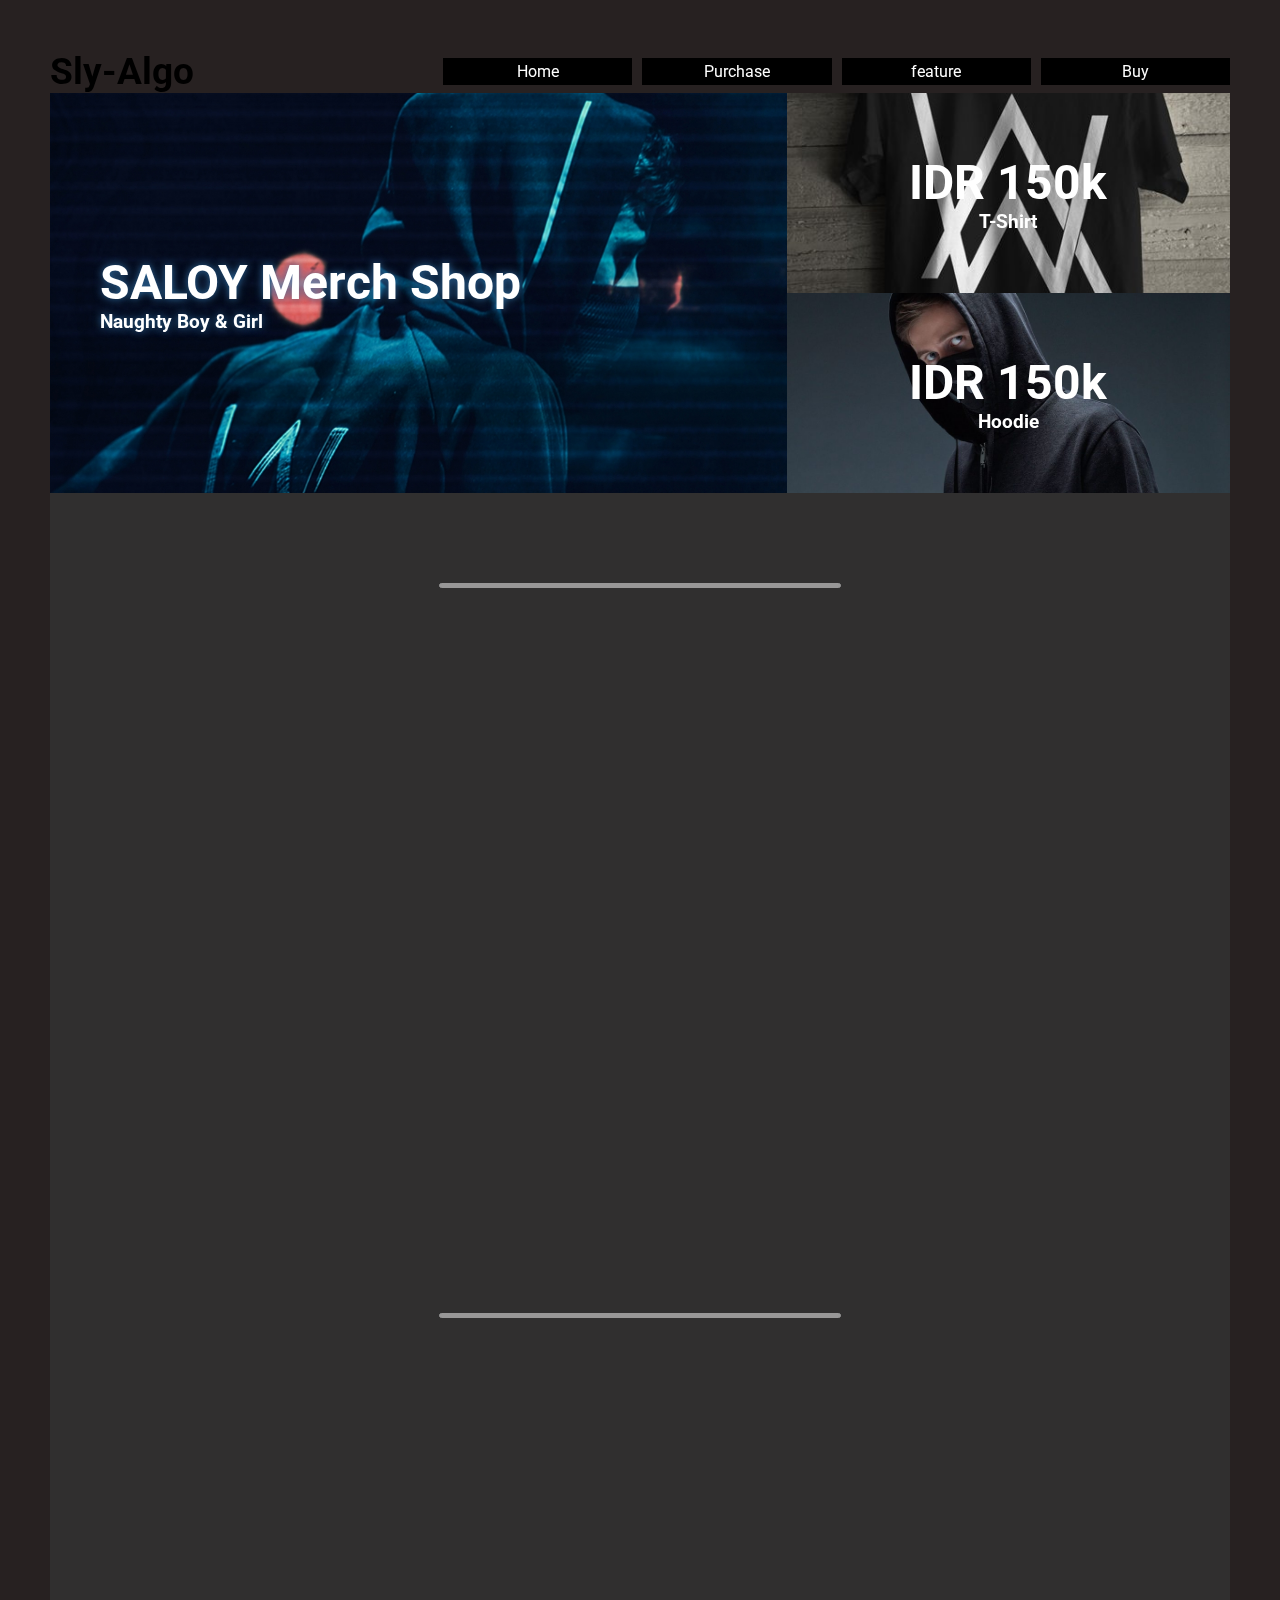
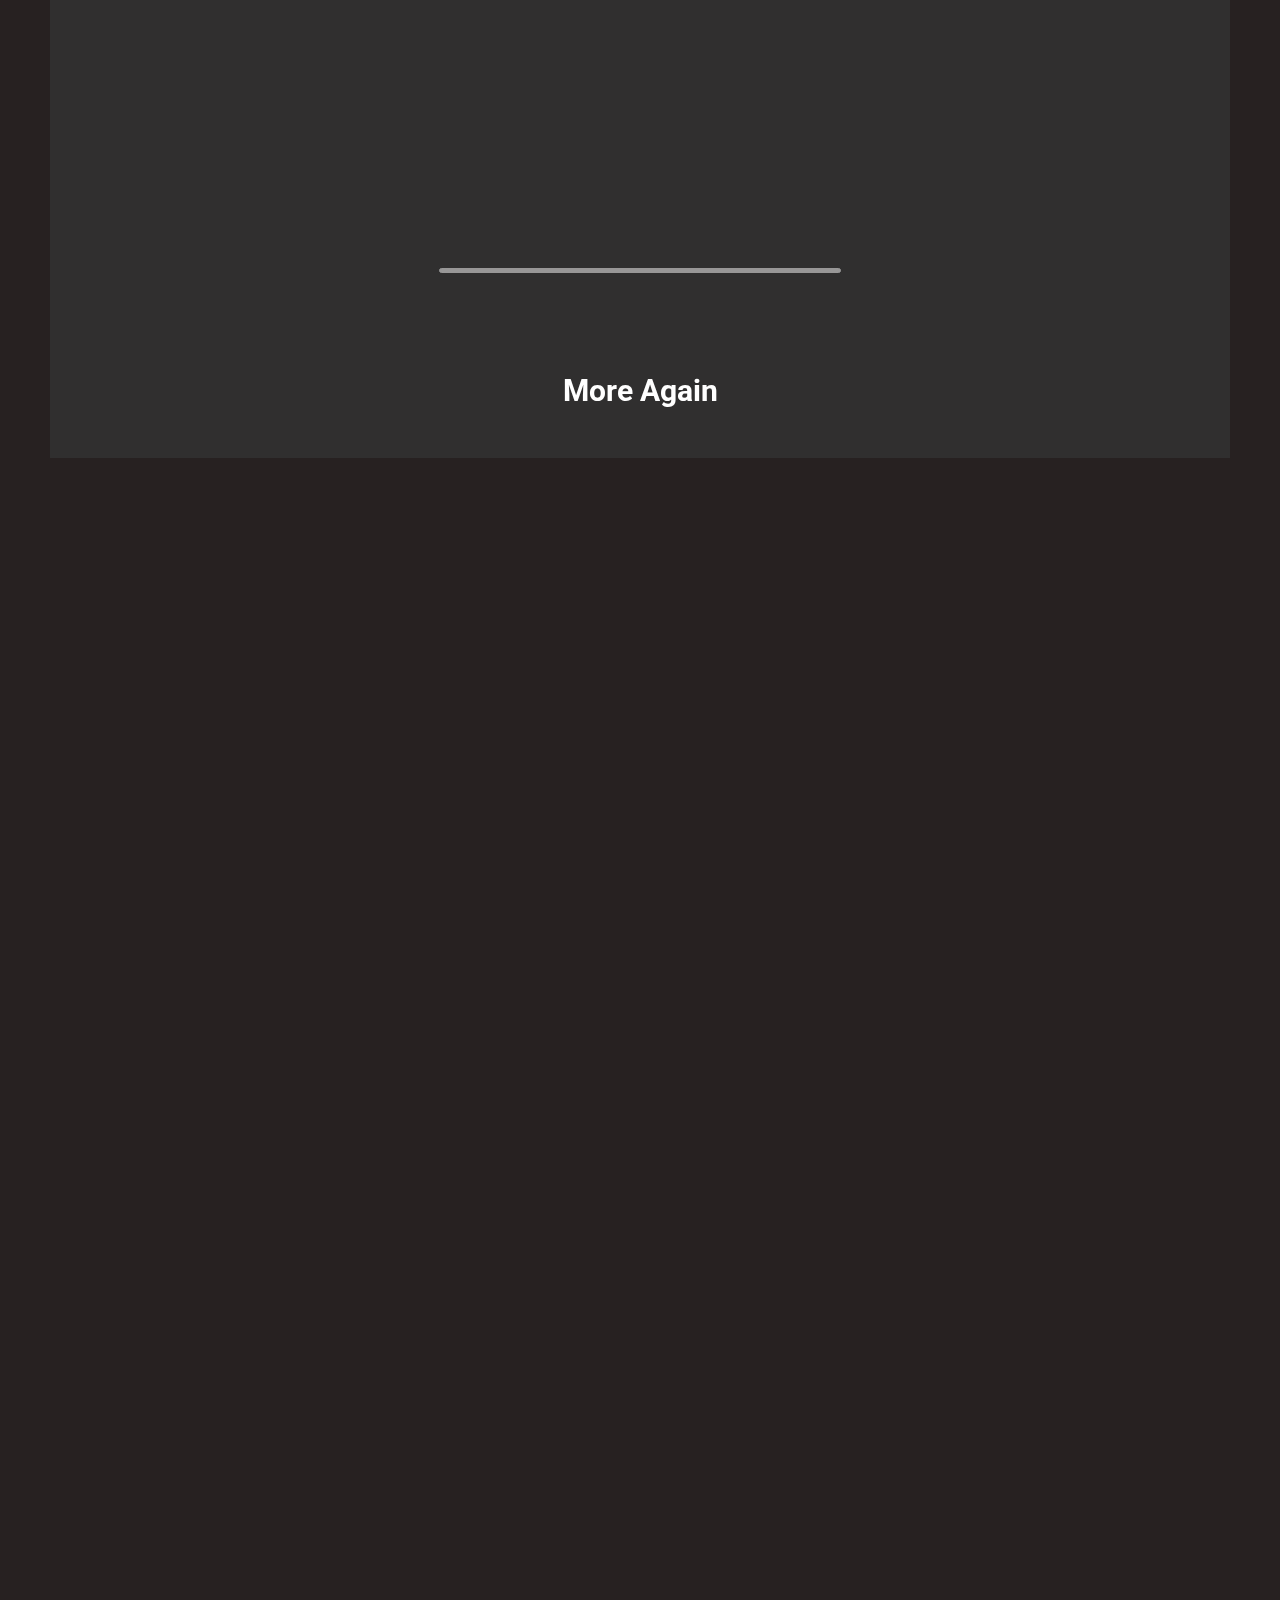
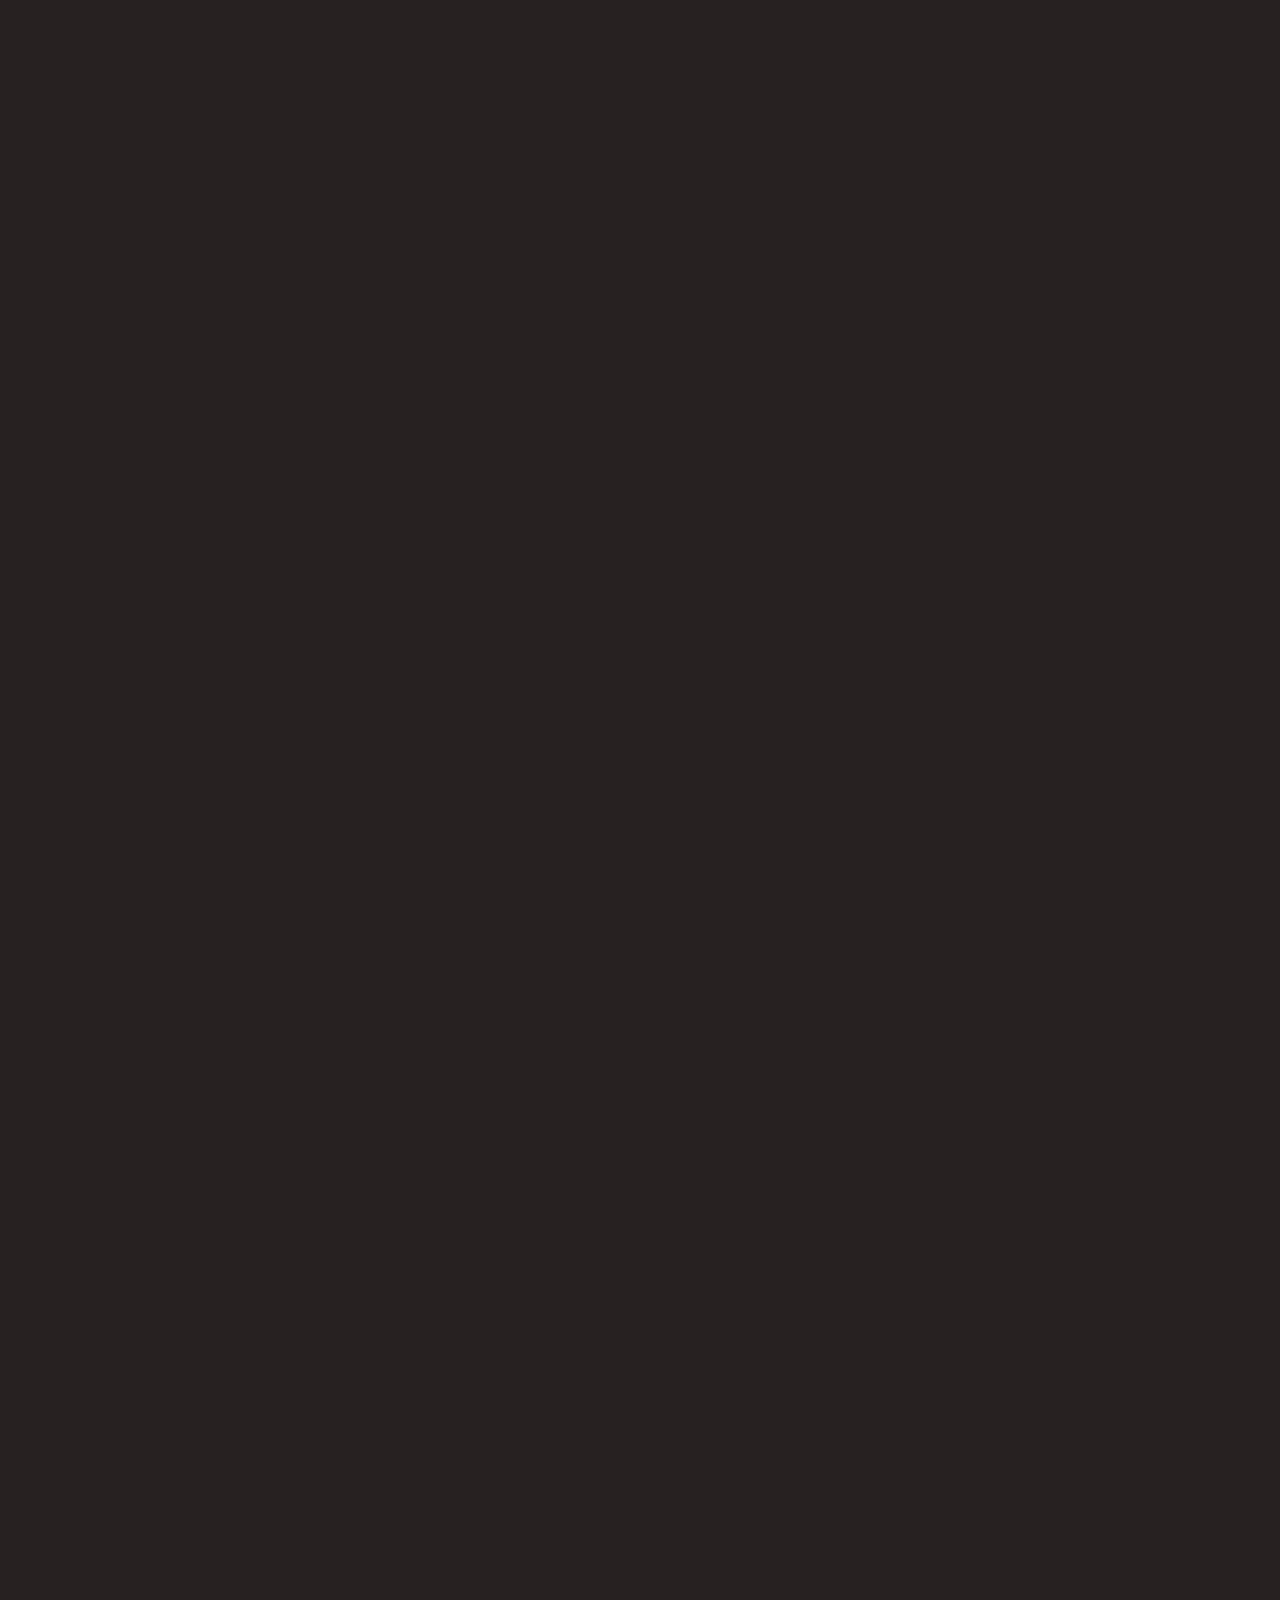
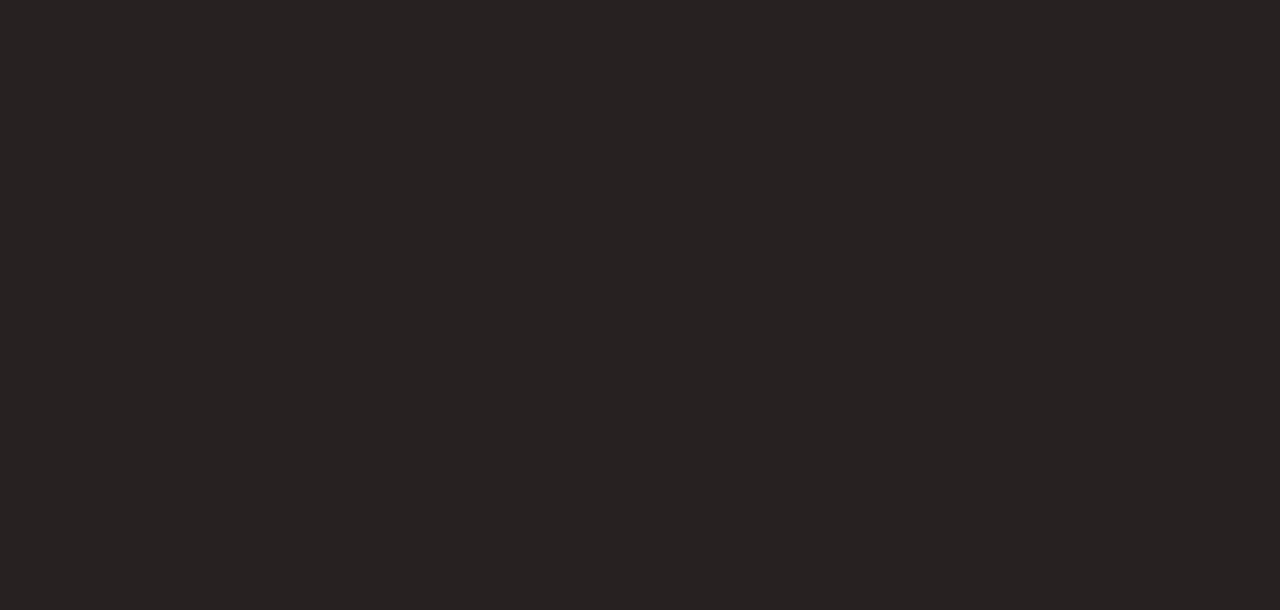
==== commit d3e3fcc2: "editt all file Html Css JavaScript Jquery And New effect Transtition" ====
--- a/nobar/run-1/index.html
+++ b/nobar/run-1/index.html
@@ -175,7 +175,208 @@
             </div>
             
         </div>
+
+        <div class="show-all">
+            <div class="line-more">
+                <hr>
+            </div>
+
+            <div class="text-more">
+                <h2>More Again</h2>
+            </div>
+        </div>
+
+
+
     </div>
+
+    <footer class="adding-place">
+        <div class="place">
+            <div class="what">
+                <div class="wedo-bold">
+                    <h1>What We Do !</h1>
+                </div>
+
+                <div class="wedo-text">
+                    <p>Lorem ipsum dolor sit amet, consectetur adipisicing elit. Error, vitae.
+                        Lorem ipsum dolor sit amet, consectetur adipisicing elit. Error, vitae.
+                        Lorem ipsum dolor sit amet, consectetur adipisicing elit. Error, vitae.
+                    </p>
+                </div>
+            </div>
+
+            <div class="box-long">
+                <div class="brand-design">
+                    <div class="brand-design-pola">
+                        <img src="/logo/brand.png" alt="" width="155px" height="175px">
+                    </div>
+
+                    <div class="text-brand">
+                        <div class="title-brand">
+                            <h3>Brand Design</h3>
+                        </div>
+                        
+                        <p>Lorem ipsum dolor sit amet consectetur, adipisicing elit. Necessitatibus voluptatibus autem maxime aperiam, harum delectus.</p>
+                    </div>
+
+                </div>
+
+                <div class="web-design">
+                    <div class="laptop">
+                        <img src="/logo/laptop-png.png" alt="" width="155px" height="175px">
+                    </div>
+
+                    <div class="text-laptop">
+                        <div class="title-laptop">
+                            <h3>Web Design</h3>
+                        </div>
+
+                        <p>Lorem ipsum dolor sit amet consectetur, adipisicing elit. Necessitatibus voluptatibus autem maxime aperiam, harum delectus.</p>
+                    </div>
+                </div>
+
+                <div class="app-design">
+                    <div class="handphone">
+                        <img src="/logo/handphone-png.png" alt="" width="155px" height="175px">
+                    </div>
+
+                    <div class="text-app">
+                        <div class="title-app">
+                            <h3>Web App</h3>
+                        </div>
+
+                        <p>Lorem ipsum dolor sit amet consectetur, adipisicing elit. Necessitatibus voluptatibus autem maxime aperiam, harum delectus.</p>
+                    </div>
+                </div>
+            </div>
+
+            <div class="new-place-line">
+                <hr>    
+            </div>
+
+            <div class="place-my-self">
+                <h1>Experience Me</h1>
+            
+                <div class="all-liner">
+                    
+                    <div class="liner-one">
+                        <hr class="line-first">
+                        <hr class="line-effect">
+
+                        <div class="day-one">
+                            <h3>April 2019</h3>
+                        </div>
+
+                        <div class="text-one">
+                            <h4>I thought of Something</h4>
+                            <p>Lorem ipsum dolor sit amet consectetur adipisicing elit. Deleniti?sit amet consectetur adipisicing elit. Deleniti?</p>
+                        </div>
+
+                        <div class="text-two">
+                            <h4>I Search Google "What is Code ?"</h4>
+                            <p>Lorem ipsum <b>PYTHON</b> dolor sit amet consectetur adipisicing elit. Voluptates dolorem expedita placeat iusto.</p>
+                        </div>
+
+                        <div class="day-two">
+                            <h3>2019 July</h3>
+                        </div>
+
+
+                        <div class="day-three">
+                            <h3>Agustus 2019</h3>
+                        </div>
+
+                        <div class="text-three">
+                            <h4>I found Something like Coding</h4>
+                            <p>Lorem ipsum dolor sit amet consectetur adipisicing elit. Deleniti?sit amet consectetur adipisicing elit. Deleniti?</p>
+                        </div>
+
+
+                        <div class="text-four">
+                            <h4>And I Try, Just wanna Have Fun</h4>
+                            <p>Lorem ipsum <b>PYTHON</b> dolor sit amet consectetur adipisicing elit. Voluptates dolorem expedita placeat iusto.</p>
+                        </div>
+
+                        <div class="day-four">
+                            <h3>2019 September</h3>
+                        </div>
+
+
+                        <div class="day-five">
+                            <h3>Desember 2019</h3>
+                        </div>
+
+                        <div class="text-five">
+                            <h4>I Think Coding is easy</h4>
+                            <p>Lorem ipsum dolor sit amet consectetur adipisicing elit. Deleniti?sit amet consectetur adipisicing elit. Deleniti?</p>
+                        </div>
+
+
+                        <div class="text-six">
+                            <h4>I Start Programming</h4>
+                            <p>Lorem ipsum <b>PYTHON</b> dolor sit amet consectetur adipisicing elit. Voluptates dolorem expedita placeat iusto.</p>
+                        </div>
+    
+                        <div class="day-six">
+                            <h3>2020 Januari 25</h3>
+                        </div>
+
+
+                        <div class="day-seven">
+                            <h3>July 2020</h3>
+                        </div>
+
+                        <div class="text-seven">
+                            <h4>I Wrong Lang Programming</h4>
+                            <p>Lorem ipsum dolor sit amet consectetur adipisicing elit. Deleniti?sit amet consectetur adipisicing elit. Deleniti?</p>
+                        </div>
+
+
+                        <div class="text-eight">
+                            <h4>I Use Lang JavaScript</h4>
+                            <p>Lorem ipsum <b>PYTHON</b> dolor sit amet consectetur adipisicing elit. Voluptates dolorem expedita placeat iusto.</p>
+                        </div>
+    
+                        <div class="day-eight">
+                            <h3>2020 Agustus 15</h3>
+                        </div>
+                    </div>
+            
+                    <div class="round round-one">
+                        <div class="start">
+                            <h2>Started</h2>
+                        </div>
+                    </div>
+                    <div class="round round-two"></div>
+                    <div class="round round-three"></div>
+                    <div class="round round-four"></div>
+                    <div class="round round-five"></div>
+                    <div class="round round-six"></div>
+                    <div class="round round-seven"></div>
+                    <div class="round round-eight">
+                        <div class="garis-left"></div>
+                        <div class="round-left">
+                            <div class="round-text-left">
+                                <h4>It Powerfull</h4>
+                                <p>Lorem ipsum, dolor sit amet consectetur adipisicing elit. Nesciunt optio a asperiores! lore</p>
+                            </div>
+                        </div>
+                        
+                        <div class="garis-kanan"></div>
+                        <div class="round-kanan">
+                            <div class="round-text-kanan">
+                                <h4>Why? I have Reaseon why JS!</h4>
+                                <p>Lorem ipsum, dolor sit amet consectetur adipisicing elit. Nesciunt optio a asperiores! lore</p>
+                            </div>
+                        </div>
+                        </div>
+
+                    </div>
+                </div>
+            </div>
+
+        </div>
+    </footer>
     
 
     <script src="https://code.jquery.com/jquery-3.6.0.min.js" integrity="sha256-/xUj+3OJU5yExlq6GSYGSHk7tPXikynS7ogEvDej/m4=" crossorigin="anonymous"></script>
--- a/nobar/run-1/style.css
+++ b/nobar/run-1/style.css
@@ -7,7 +7,7 @@
     background-color: rgb(39, 33, 33);
     font-family: 'Roboto', Arial, Helvetica, sans-serif;
     overflow-x: hidden;
-    height: 2500px;
+    height: 100%;
 }
 
 .container{
@@ -318,6 +318,7 @@
     opacity: 0.2;
     transform: translateX(-1000px);
     transition: 0.80s ease;
+    text-align: start;
 }
 
 .about-me .text-me .life-gw p.font{
@@ -729,44 +730,652 @@
 }
 
 
-.more{
-    margin-top: 50px;
+.show-all {
+    width: 100%;
+    margin: 50px auto;
+}
+
+.show-all .line-more{
+    width: 100%;
+}
+
+.show-all .line-more hr{
+    width: 400px;
+    margin: 100px auto;
+    height: 3px;
+    border-radius: 7px;
+    border: 1px solid white;
+    background-color: white;
+    opacity: 0.5;
+}
+
+
+.show-all .text-more{
+    width: 100%;
+    display: flex;
+    justify-content: center;
+    color:  white;
+
+}
+
+.show-all .text-more h2{
+    margin-bottom: 50px;
+    cursor: pointer;
+    z-index: 5;
+    transition: 0.50s;
+    font-size: 30px;
+}
+
+.show-all .text-more h2:hover{
+    transform: scale(1.2);
+}
+
+/* New Place Footer */
+
+.adding-place{
+    margin: 50px;
+    transform: translateY(-380px);
+    transition: 0.50s ease-in-out;
+    z-index: -1;
+    opacity: 0;
+    visibility: hidden;
+}
+
+.adding-place.new-place{
+    transform: translateY(0px);
+    z-index: 2;
+    opacity: 1;
+    visibility: visible;
+    color: white;
+}
+
+.adding-place.new-place .place{
+    width: 100%;
+    /* height: 2500px; */
+    background-color: rgb(48, 47, 47);
+    margin-top: -50px;
+    color: white;
+}
+
+.place .what{
+    width: 100%;
+    display: grid;
+    grid-template-columns: 1fr 1fr;
+    justify-items: flex-start;
+    align-items: center;
+    padding: 20px;
+    box-sizing: border-box;
+}
+
+.place .what .wedo-text p{
+    text-align: end;
+}
+
+
+.place .box-long{
+    background-color: rgba(0, 0, 0, 0.4);
+    height: 300px;
+    width: 100%;
+    display: grid;
+    grid-template-columns: repeat(auto-fit, minmax(150px, 1fr));
+    justify-items: end;
+    align-items: center;
+    padding: 20px;
+    box-sizing: border-box;
+    color: white;
+}
+
+.box-long .brand-design .brand-design-pola{
+    margin-top: -35px;
+}
+
+/* Design Web */
+
+.box-long .brand-design{
+    width: 100%;
+    height: 100%;
+    display: flex;
+    flex-wrap: wrap;
+    justify-content: center;
+    align-items: center;
+}
+
+.brand-design .text-brand{
+    margin-top: 20px;
+}
+
+.brand-design .text-brand .title-brand, p{
+    text-align: center;
+    /* padding: 10px; */
+}
+
+.brand-design .text-brand .title-brand{
+    margin-top: -40px;
+}
+
+
+
+
+.box-long .web-design{
+    width: 100%;
+    height: 100%;
+    display: flex;
+    flex-wrap: wrap;
+    justify-content: center;
+    align-items: center;
+}
+
+.web-design .laptop img{
+    margin-top: -20px;
+}
+
+.web-design .text-laptop .title-laptop{
+    text-align: center;
+    margin-top: -60px;
+}
+
+
+
+
+.box-long .app-design{
+    width: 100%;
+    height: 100%;
+    display: flex;
+    flex-wrap: wrap;
+    justify-content: center;
+    align-items: center;
+}
+
+.app-design .handphone img{
+    margin-top: -35px;
+}
+
+.app-design .text-app{
+    margin-top: -60px;
+    text-align: center;
+}
+
+/* Design Web */
+
+/* New Inline Place 2 */
+
+.new-place-line{
+    margin: 200px auto;
+}
+
+.new-place-line hr{
+    width: 400px;
+    margin: auto;
+    height: 3px;
+    border: 1px solid white;
+    border-radius: 7px;
+    background-color: white;
+    opacity: 0.5;
+    transition: 1.20s ease-in-out;
+    transform: translateY(600px);
+    opacity: 0;
+    visibility: hidden;
+}
+
+.new-place-line hr.effect-line{
+    transform: translateY(0px);
+    opacity: 1;
+    visibility: visible;
+}
+
+.place-my-self{
+    width: 100%;
+    height: 2500px;
+    background-color: rgba(0, 0, 0, 0.4);
+    /* background-color: yellow; */
+}
+
+.place-my-self h1{
+    margin-top: -50px;
+    text-align: center;
+    transform: translateY(500px);
+    opacity: 0;
+    visibility: hidden;
+    transition: 1.20s ease-in-out;
+}
+
+.place-my-self h1.swapTop{
+    transform: translateY(0px);
+    opacity: 1;
+    visibility: visible;
+}
+
+.place-my-self .all-liner{
+    padding: 20px;
+    box-sizing: border-box;
+}
+
+.place-my-self .all-liner .liner-one {
+    display: grid;
+    grid-template-areas: 
+                        "tanggal line text"
+                        "text2 line2 tanggal2"
+                        "tanggal3 line3 text3"
+                        "text4 line4 tanggal4"
+                        "tanggal5 line5 text5"
+                        "text6 line6 tanggal6"
+                        "tanggal7 line7 text7"
+                        "text8 line8 tanggal8"
+                        ;
+    grid-template-columns: 1fr 0.2fr 1fr;
+    /* grid-template-rows: repeat(1, 1fr); */
+}
+
+.place-my-self .all-liner .liner-one hr{
+    grid-area: line;
+    display: inline-block;
+    height: 1800px;
+    margin: 80px auto;
+    position: relative;
+    border: 1px solid white;
+    background-color: white;
+    border-radius: 7px;
+    width: 5px;
+}
+
+.place-my-self .all-liner .liner-one hr.line-effect{
+    /* animation: colorF; */
+    border: 1px solid rgb(12, 25, 202);
+}
+
+@keyframes colorF{
+    0%{
+        /* opacity: 0; */
+
+    }
+
+    100%{
+        /* opacity: 1; */
+        background-color: rgb(12, 25, 202);
+    }
+}
+
+.place-my-self .all-liner .liner-one hr.line-effect.colorF{
+    background-color: rgb(29, 119, 236);
+}
+
+
+.place-my-self .all-liner .liner-one .day-one{
+    grid-area: tanggal;
+    display: flex;
+    justify-content: flex-end;
+    align-items: center;
+    margin-top: -1445px;
+}
+
+.place-my-self .all-liner .liner-one .text-one{
+    grid-area: text;
+    display: flex;
+    flex-wrap: wrap;
+    justify-content: flex-start;
+    align-items: center;
+    align-content: center;
+    margin-top: -1415px;
+    width: 70%;
+}
+
+.all-liner .liner-one .text-one p{
+    text-align: start;
+}
+
+
+
+.all-liner .round-one{
+    grid-area: line;
+    width: 50px;
+    height: 50px;
+    background-color: white;
+    border-radius: 50%;
+    position: absolute;
+    top: 32.5%;
+    left: 48.3%;
+    right: 50%;
+    cursor: pointer;
+}
+
+.all-liner .round-one .start{
+    margin: -200px 0 0 -13px;
+}
+
+.all-liner .round-one .start h2{
+    transform: translateY(450px);
+    transition: 1.20s ease-in-out;
+    opacity: 0;
+    visibility: hidden;
+}
+
+.all-liner .round-one .start h2.swapTopH2{
+    transform: translateY(0px);
+    opacity: 1;
+    visibility: visible;
+}
+
+.liner-one .text-two{
+    grid-area: text2;
+    display: flex;
+    flex-wrap: wrap;
+    justify-content: flex-end;
+    align-items: center;
+    align-content: center;
+    margin: -2910px 0 0 30%;
+    width: 70%;
+}
+
+.liner-one .text-two p{
+    text-align: end;
+}
+
+.liner-one .day-two {
+    grid-area: tanggal2;
+    margin-top: -1485px;
+}
+
+.all-liner .round-two{
+    grid-area: line2;
+    width: 50px;
+    height: 50px;
+    background-color: white;
+    border-radius: 50%;
+    position: absolute;
+    top: 39.5%;
+    left: 48.3%;
+    right: 50%;
+    cursor: pointer;
+}
+
+.liner-one .day-three{
+    grid-area: tanggal3;
+    margin-top: -1262px;
+    display: flex;
+    justify-content: flex-end;
+}
+
+.liner-one .text-three{
+    grid-area: text3;
+    display: flex;
+    flex-wrap: wrap;
+    justify-content: flex-start;
+    align-content: center;
+    margin-top: -2470px;
+    width: 70%;
+}
+
+.liner-one .text-three p{
+    text-align: start;
+}
+
+.all-liner .round-three{
+    grid-area: line3;
+    width: 50px;
+    height: 50px;
+    background-color: white;
+    border-radius: 50%;
+    position: absolute;
+    top: 46.3%;
+    left: 48.3%;
+    right: 50%;
+    cursor: pointer;
+}
+
+.liner-one .text-four{
+    grid-area: text4;
+    width: 70%;
+    display: flex;
+    flex-wrap: wrap;
+    margin: -2035px 0 0 30%;
+    justify-content: flex-end;
+    align-content: center;
+}
+
+.liner-one .text-four p{
+    text-align: end;
+}
+
+.liner-one .day-four{
+    grid-area: tanggal4;
+    width: 70%;
+    margin-top: -1045px;
+}
+
+.all-liner .round-four{
+    grid-area: line4;
+    width: 50px;
+    height: 50px;
+    background-color: white;
+    border-radius: 50%;
+    position: absolute;
+    top: 53%;
+    left: 48.3%;
+    right: 50%;
+    cursor: pointer;
+}
+
+
+.liner-one .day-five{
+    grid-area: tanggal5;
+    margin-top: -815px;
+    text-align: end;
+}
+
+.liner-one .text-five{
+    margin-top: -1580px;
+    grid-area: text5;
+    display: flex;
+    flex-wrap: wrap;
+    /* justify-items: end; */
+    align-items: center;
+    align-content: center;
+    justify-content: flex-start;
+    justify-items: flex-start;
+    width: 70%;
+}
+
+.liner-one .text-five p {
+    text-align: start;
+}
+
+
+.all-liner .round-five{
+    grid-area: line5;
+    width: 50px;
+    height: 50px;
+    background-color: white;
+    border-radius: 50%;
+    position: absolute;
+    top: 60%;
+    left: 48.3%;
+    right: 50%;
+    cursor: pointer;
+}
+
+
+.liner-one .text-six{
+    grid-area: text6;
+    display: flex;
+    flex-wrap: wrap;
+    justify-content: flex-end;
+    align-items: center;
+    align-content: center;
+    margin: -1120px 0 0 30%;
+    width: 70%;
+}
+
+.liner-one .text-six p{
+    text-align: end;
+}
+
+.liner-one .day-six{
+    grid-area: tanggal6;
+    margin-top: -590px;
+    width: 70%;
+}
+
+.all-liner .round-six{
+    grid-area: line6;
+    width: 50px;
+    height: 50px;
+    background-color: white;
+    border-radius: 50%;
+    position: absolute;
+    top: 67%;
+    left: 48.3%;
+    right: 50%;
+    cursor: pointer;
+}
+
+
+.liner-one .day-seven{
+    grid-area: tanggal7;
+    margin-top: -360px;
+    text-align: end;
+}
+
+
+.liner-one .text-seven{
+    grid-area: text7;
+    display: flex;
+    flex-wrap: wrap;
+    justify-content: flex-start;
+    align-content: center;
+    align-items: center;
+    margin-top: -665px;
+    width: 70%;
+}
+
+.liner-one .text-seven p{
+    text-align: start;
+}
+
+.all-liner .round-seven{
+    grid-area: line7;
+    width: 50px;
+    height: 50px;
+    background-color: white;
+    border-radius: 50%;
+    position: absolute;
+    top: 74%;
+    left: 48.3%;
+    right: 50%;
+    cursor: pointer;
+}
+
+
+.liner-one .text-eight{
+    grid-area: text8;
+    display: flex;
+    flex-wrap: wrap;
+    justify-content: flex-end;
+    align-items: center;
+    align-content: center;
+    margin: -150px 0 0 30%;
+    width: 70%;
     
 }
 
-.more h1{
+.liner-one .text-eight p{
+    text-align: end;
+}
+
+.liner-one .day-eight{
+    grid-area: tanggal8;
+    text-align: start;
+    margin-top: -100px;
+}
+
+.all-liner .round-eight{
+    grid-area: line8;
+    width: 50px;
+    height: 50px;
+    background-color: white;
+    border-radius: 50%;
+    position: absolute;
+    top: 82%;
+    left: 48.3%;
+    right: 50%;
     cursor: pointer;
-}
-
-.contine{
-    height: 500px;
-    display: none;
-    
-}
-
-.contine.place{
-    transition: 0.80s;
-    display: block;
-}
-
-.contine .advent{
-    background-image: url(../img/walker.jpeg);
-    background-size: cover;
-    background-repeat: no-repeat;
-    background-attachment: fixed;
-    width: 100%;
-    height: 200px;
-}
-
-.contine .advent .textImg{
-    width: 300px;
-    height: 200px;
-    display: flex;
-    justify-content: center;
-    justify-items: center;
-    align-items: center;
-    color: white;
-}
+    z-index: 5;
+}
+
+.all-liner .round-eight .garis-left{
+    width: 250px;
+    height: 7px;
+    background-color: white;
+    transform: rotate(-45deg) translate(-220px, -50px);
+    z-index: 0;
+    position: relative;
+}
+
+.all-liner .round-eight .round-left{
+    width: 50px;
+    height: 50px;
+    background-color: white;
+    border-radius: 50%;
+    position: absolute;
+    top: 180px;
+    right: 165px;
+    cursor: pointer;
+    z-index: 5;
+}
+
+.all-liner .round-eight .round-left .round-text-left{
+    width: 380px;
+    display: flex;
+    flex-wrap: wrap;
+    justify-content: flex-end;
+    align-items: center;
+    align-content: center;
+    margin: 80px 0 0 -350px;
+}
+
+.all-liner .round-eight .round-left .round-text-left p{
+    text-align: end;
+}
+
+.all-liner .round-eight .garis-kanan{
+    width: 250px;
+    height: 7px;
+    background-color: white;
+    transform: rotate(45deg) translate(75px, 85px);
+    z-index: -1;
+    position: relative;
+}
+
+.all-liner .round-eight .round-kanan{
+    width: 50px;
+    height: 50px;
+    background-color: white;
+    border-radius: 50%;
+    position: absolute;
+    top: 180px;
+    left: 165px;
+    cursor: pointer;
+    z-index: 5;
+}
+
+.all-liner .round-eight .round-kanan .round-text-kanan{
+    width: 380px;
+    display: flex;
+    flex-wrap: wrap;
+    justify-content: flex-start;
+    align-items: center;
+    align-content: center;
+    margin: 80px 0 0 20px;
+}
+
+.all-liner .round-eight .round-kanan .round-text-kanan p{
+    text-align: start;
+}
+
+/* New Inline Place 2 */
+
+
+/* New Place Footer */
+
 
 /* Content End */
 
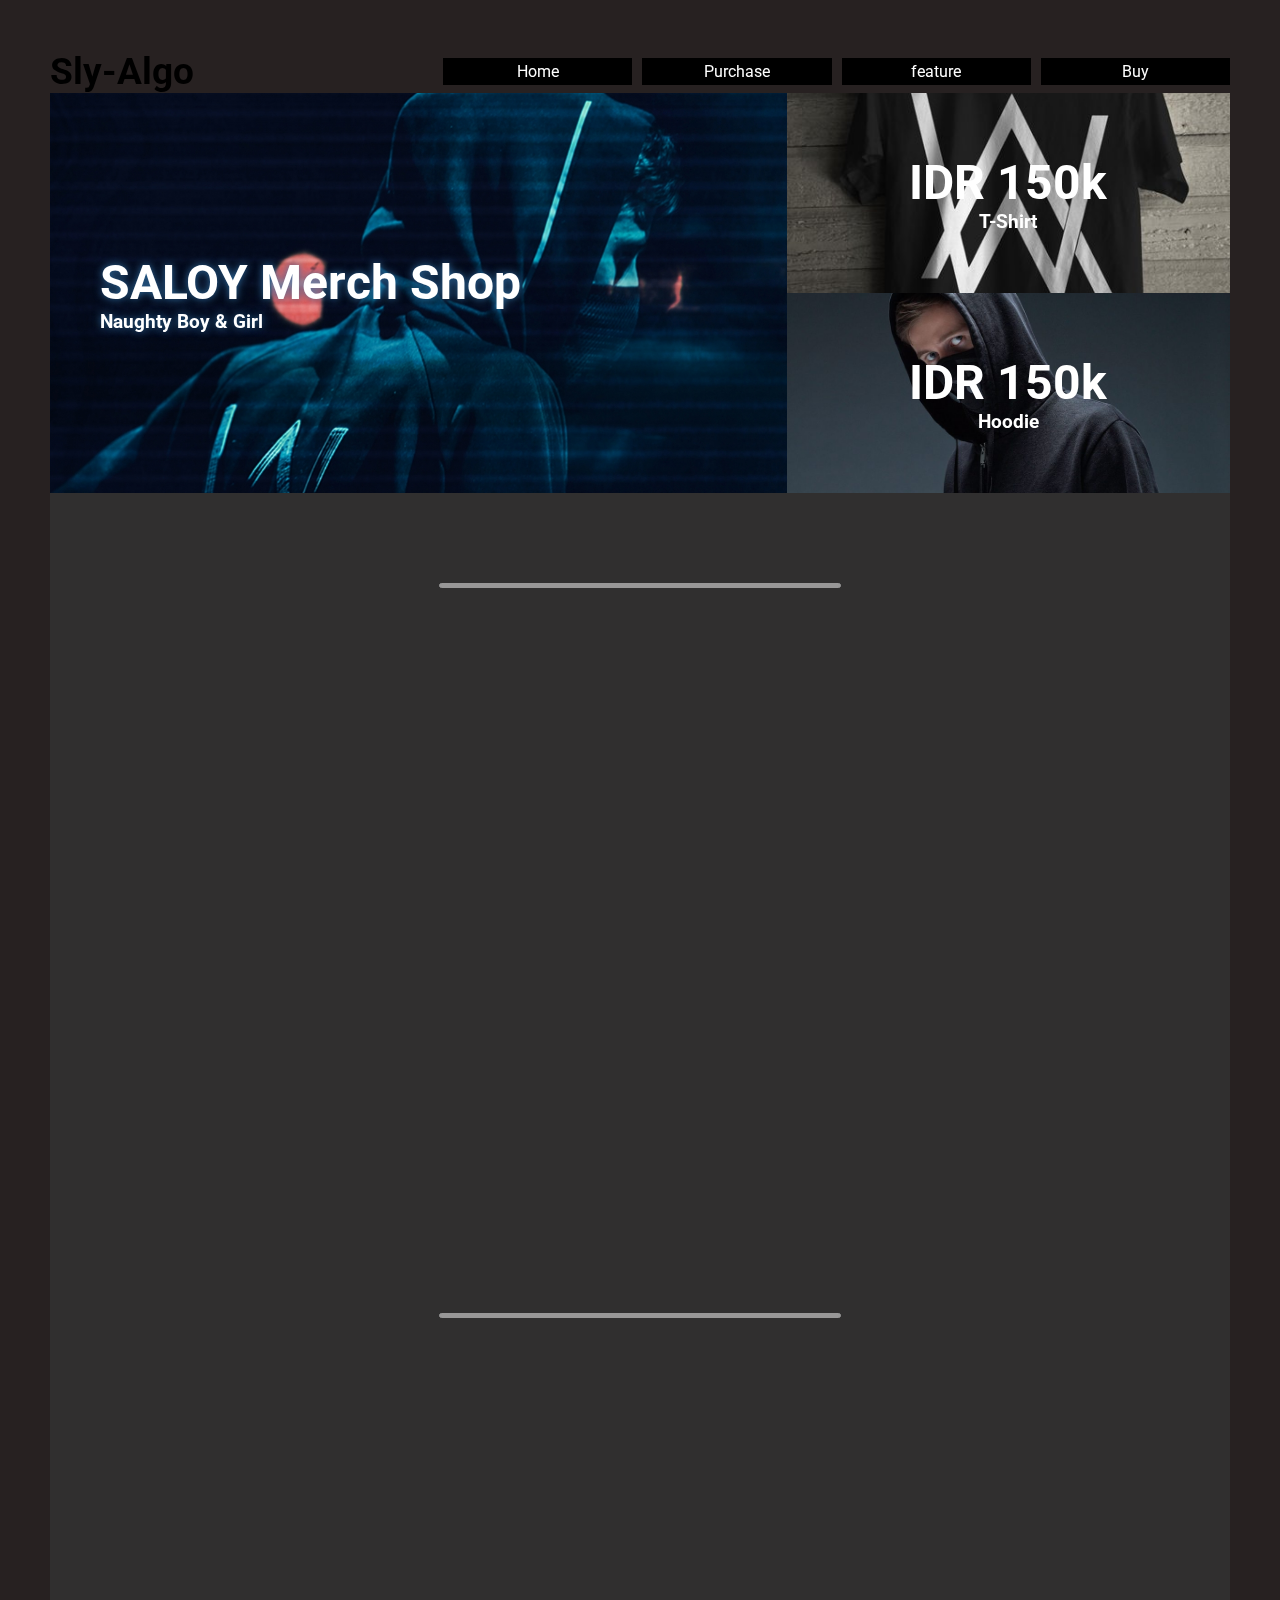
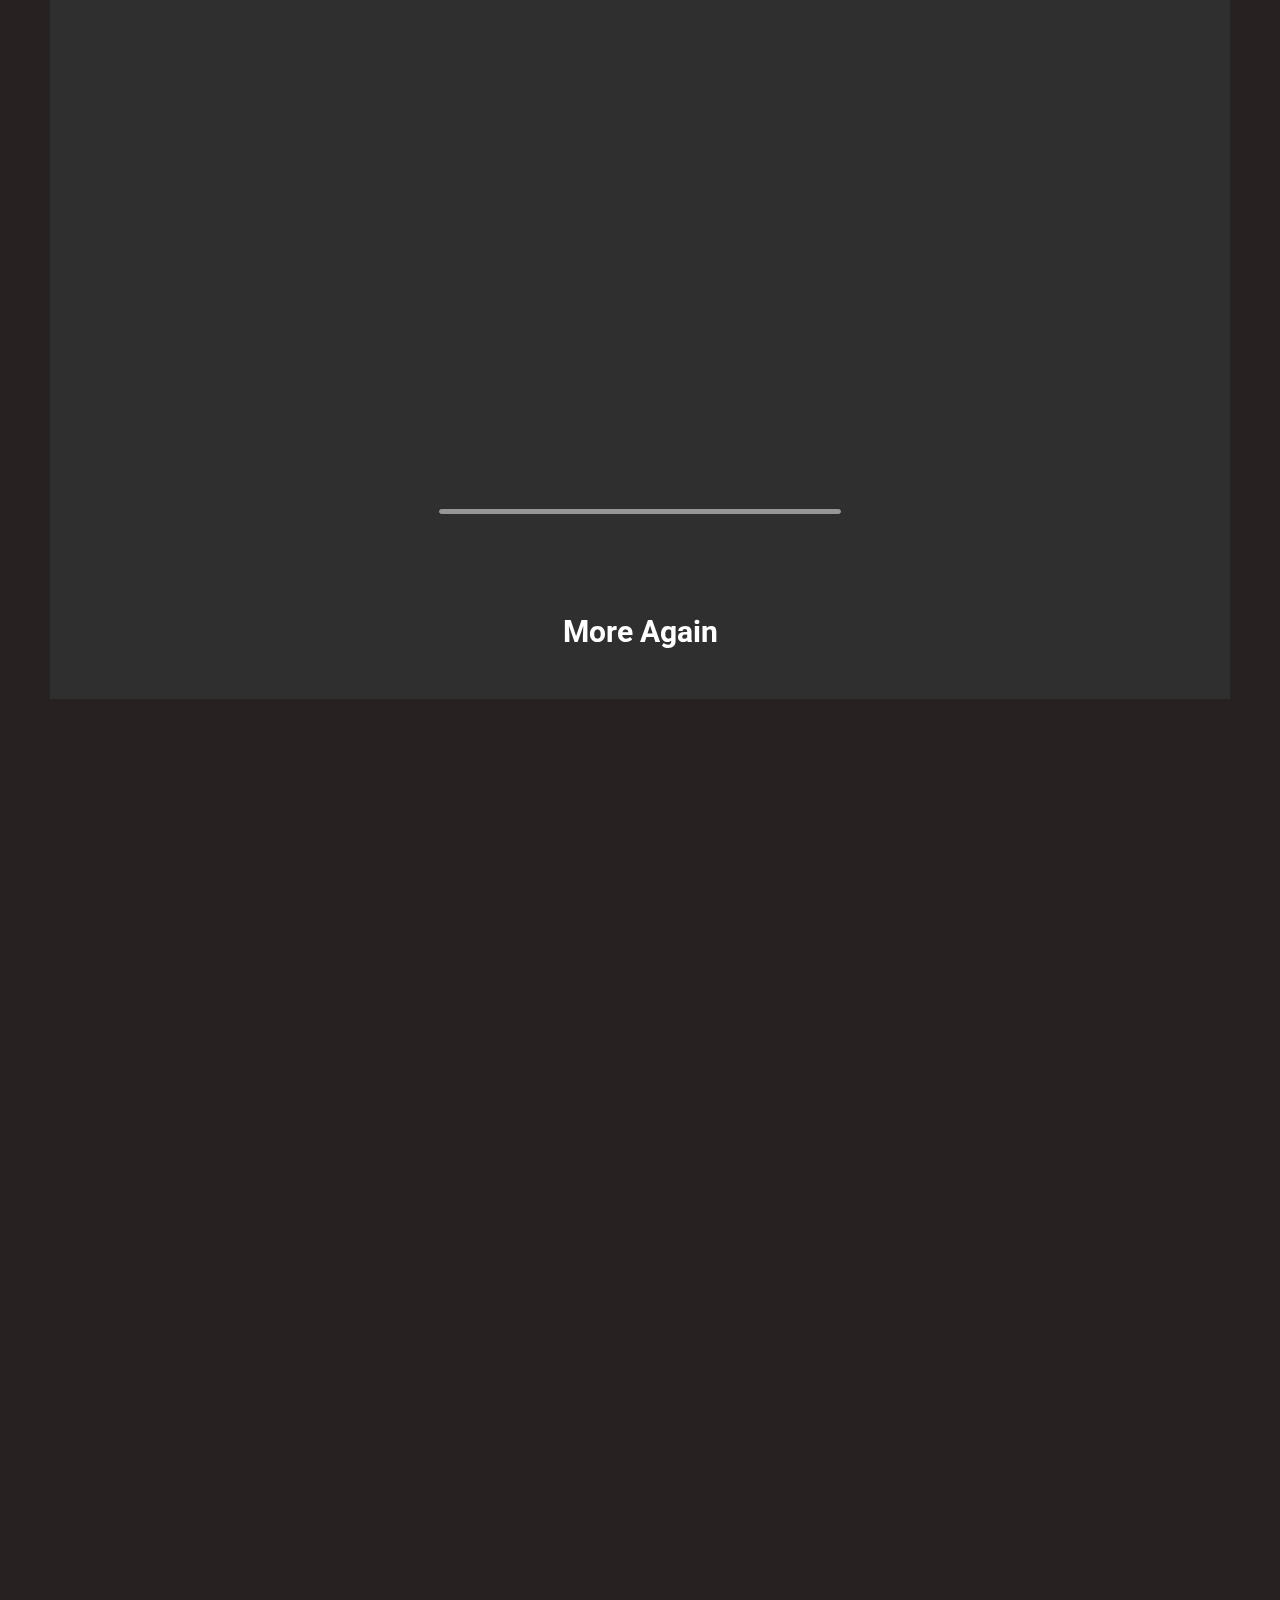
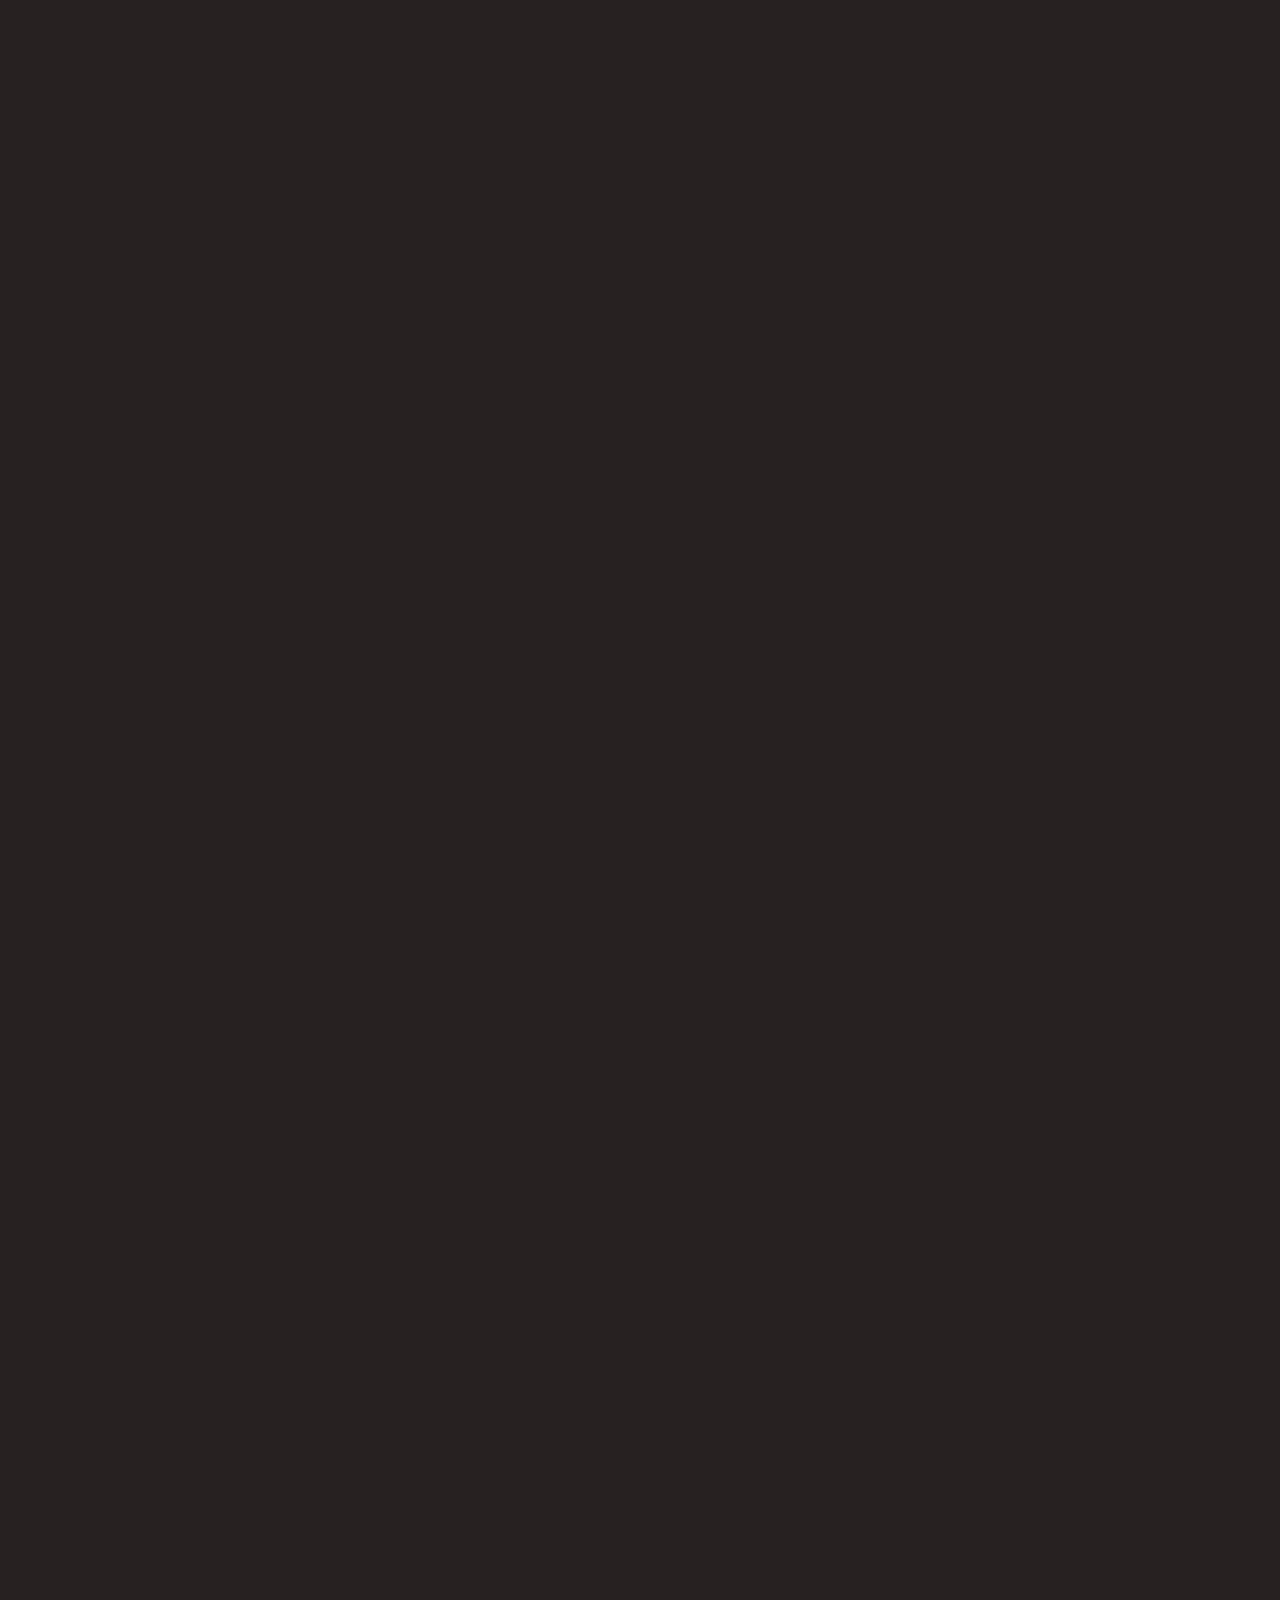
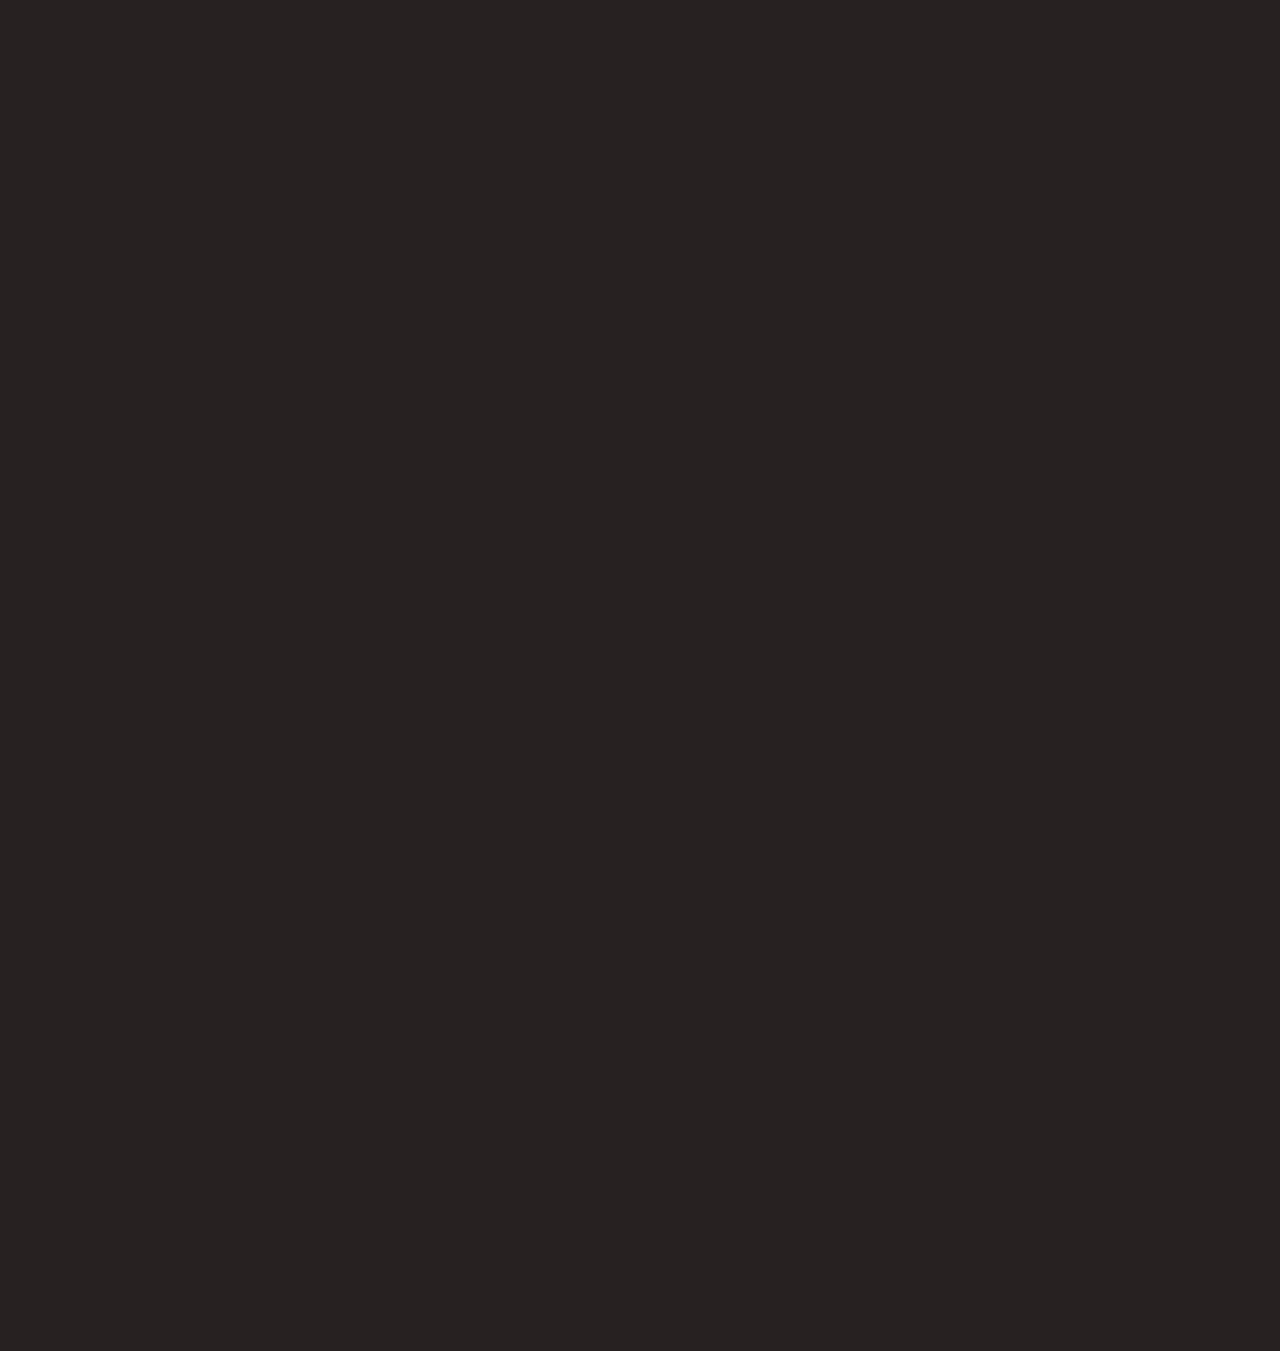
==== commit 0d925b75: "save all file last save with responsive 764px" ====
--- a/nobar/run-1/index.html
+++ b/nobar/run-1/index.html
@@ -92,11 +92,11 @@
                     </div>
 
                     <div class="facebook rex-left">
-                        <img src="/logo/fb-1.png" width="50px" height="50px">
+                        <img src="/logo/fb.png" width="50px" height="50px">
                     </div>
 
                     <div class="instagram rex-left">
-                        <img src="/logo/ig.png" width="50px" height="50px">
+                        <img src="/logo/ig-1.png" width="50px" height="50px">
                     </div>
 
                     <div class="twitter rex-top">
@@ -104,7 +104,7 @@
                     </div>
 
                     <div class="github rex-right">
-                        <img src="/logo/github-1.png" width="50px" height="50px">
+                        <img src="/logo/git-1.png" width="50px" height="50px">
                     </div>
 
                     <div class="youtube rex-right">
@@ -143,32 +143,104 @@
             <div class="absord">
                 <h2 class="skill">My Skill</h2>
 
+                <!-- Tomorrow we change -->
                 <div class="keahlian">
             
                     <div class="passion">
+                        <div class="textPassion">
+                            <h2>My Design Skills Included</h2>
+                            <p>Lorem ipsum dolor sit amet consectetur adipisicing elit. Quisquam, architecto corrupti magnam ratione nam voluptates atque exercitationem quasi veritatis totam.</p>
+                        </div>
                         <div class="satu lin">
-                            <div><p>HTML</p></div>
-                        </div>
+                            <div class="skilHtml">
+                                <p class="font-swap">HTML</p>
+                                <span>80%</span>
+                            </div>
+                            
+                            <div class="tempat1">
+                                <div class="placeWid1"></div>
+                            </div>
+                        </div>
+                        
                         <div class="dua lin">
+                            <div class="skilCss">
+                                <p class="font-swap">Css</p>
+                                <span>85%</span>
+                            </div>
+                            <div class="tempat2">
+                                <div class="placeWid2"></div>
+                            </div>
+                        </div>
+                        
+                        <div class="tiga lin">
+                            <div class="skilJs">
+                                <p class="font-swap">JAVASCRIPT</p>
+                                <span>60%</span>
+                            </div>
+                            <div class="tempat3">
+                                <div class="placeWid3"></div>
+                            </div>
+                        </div>
+                        
+                        <div class="empat lin">
+                            <div class="skilBs">
+                                <p class="font-swap">BOOSTRAP</p>
+                                <span>40%</span>
+                            </div>
+                            <div class="tempat4">
+                                <div class="placeWid4"></div>
+                            </div>
+                        </div>
+                        
+                        <div class="lima lin">
+                            <div class="skilNode">
+                                <p class="font-swap">NODE.JS</p>
+                                <span>30%</span>
+                            </div>
+                            <div class="tempat5">
+                                <div class="placeWid5"></div>
+                            </div>
+                        </div>
+                        
+                        <div class="enam lin">
+                            <div class="skilPy">
+                                <p class="font-swap">PYHTON</p>
+                                <span>50%</span>
+                            </div>
+                            <div class="tempat6">
+                                <div class="placeWid6"></div>
+                            </div>
+                        </div>
+                        
+                    </div>
+
+                    <div class="passion-text">
+                        <h1>well played</h1>
+
+                        <div class="box-col">
+                            <div class="square-box box-1">
+                                <img src="/logo/ui.png" width="100px" height="100px">
+
+                                <h3>UI/UX Design</h3>
+                            </div>
+                           
+                            <div class="square-box box-2">
+                                <img src="/logo/graph.png" width="100px" height="100px">
+                                
+                                <h3>GRAPHIC Design</h3>
+                            </div>
                             
-                            <div><p>CSS</p></div>
-                        </div>
-                        <div class="tiga lin">
+                            <div class="square-box box-3">
+                                <img src="/logo/motion.png" width="100px" height="100px">
+                                
+                                <h3>MOTION Design</h3>
+                            </div>
+
+                            <div class="square-box box-4">
+                                <img src="/logo/photo.png" width="100px" height="100px">
                             
-                            <div><p>JAVASCRIPT</p></div>
-                        </div>
-                        <div class="empat lin">
-                            
-                            <div><p>BOOSTRAP</p></div>
-                        </div>
-        
-                        <div class="lima lin">
-                            
-                            <div><p>Node JS</p></div>
-                        </div>
-                        <div class="enam lin">
-                            
-                            <div><p>PYTHON</p></div>
+                                <h3>PHOTOGRAPH Design</h3>
+                            </div>
                         </div>
                     </div>
                 </div>
@@ -342,39 +414,88 @@
                         </div>
                     </div>
             
+                    <div class="start">
+                        <h2>Started</h2>
+                    </div>
                     <div class="round round-one">
-                        <div class="start">
-                            <h2>Started</h2>
-                        </div>
-                    </div>
-                    <div class="round round-two"></div>
-                    <div class="round round-three"></div>
-                    <div class="round round-four"></div>
-                    <div class="round round-five"></div>
-                    <div class="round round-six"></div>
-                    <div class="round round-seven"></div>
-                    <div class="round round-eight">
-                        <div class="garis-left"></div>
-                        <div class="round-left">
+                        <div class="gambar-1">
+                            <img src="/logo/thought.png" width="250px" height="250px">
+                        </div>
+                    </div>
+                    <div class="round round-two">
+                        <div class="gambar-2">
+                            <img src="/logo/code.png" width="250px" height="250px">
+                        </div>
+                    </div>
+                    <div class="round round-three">
+                        <div class="gambar-3">
+                            <img src="/logo/i-found.png" width="270px" height="250px">
+                        </div>
+                    </div>
+                    <div class="round round-four">
+                        <div class="gambar-4">
+                            <img src="/logo/fun.png" width="250px" height="250px">
+                        </div>
+
+                    </div>
+                    <div class="round round-five">
+                        <div class="gambar-5">
+                            <img src="/logo/easy.png" width="250px" height="250px">
+                        </div>
+                    </div>
+                    <div class="round round-six">
+                        <div class="gambar-6">
+                            <img src="/logo/start.png" width="250px" height="250px">
+                        </div>
+                    </div>
+                    <div class="round round-seven">
+                        <div class="gambar-7">
+                            <img src="/logo/wrong.png" width="250px" height="250px">
+                        </div>
+                    </div>
+                    <div class="round-eight">
+                        <div class="round round-double-eight">
+                            <div class="gambar-8">
+                                <img src="/logo/js.jpeg" width="250px" height="250px">
+                            </div>
+                        </div>
+                        
+                        <div class="right-left-line">
+                            <div class="garis-left"></div>
+                            <div class="round round-left">
+                                <div class="gambar-9">
+                                    <img src="/logo/worry.jpeg" width="250px" height="250px">
+                                </div>
+                            </div>
+
                             <div class="round-text-left">
                                 <h4>It Powerfull</h4>
                                 <p>Lorem ipsum, dolor sit amet consectetur adipisicing elit. Nesciunt optio a asperiores! lore</p>
                             </div>
-                        </div>
-                        
-                        <div class="garis-kanan"></div>
-                        <div class="round-kanan">
-                            <div class="round-text-kanan">
-                                <h4>Why? I have Reaseon why JS!</h4>
-                                <p>Lorem ipsum, dolor sit amet consectetur adipisicing elit. Nesciunt optio a asperiores! lore</p>
-                            </div>
-                        </div>
-                        </div>
-
-                    </div>
-                </div>
-            </div>
-
+                            
+                            
+                            <div class="garis-kanan"></div>
+                            <div class="round round-kanan">
+                                <div class="gambar-10">
+                                    <img src="/logo/brain.png" width="250px" height="250px">
+                                </div>
+                            </div>
+                                <div class="round-text-kanan">
+                                    <h4>Why? I have Reaseon why JS!</h4>
+                                    <p>Lorem ipsum, dolor sit amet consectetur adipisicing elit. Nesciunt optio a asperiores! lore</p>
+                                </div>
+                            
+                        </div>
+                    </div>
+                </div>
+            </div>
+
+        </div>
+
+        <div class="foot">
+            <div class="kaki-place">
+                
+            </div>            
         </div>
     </footer>
     
--- a/nobar/run-1/style.css
+++ b/nobar/run-1/style.css
@@ -474,12 +474,10 @@
     background-color: rgb(34, 33, 33);
     border: 2px solid white;
     border-radius: 5px;
-    width: 97%;
+    width: 96%;
     display: grid;
-    grid-template-columns: 1fr;
-    justify-content: start;
-    /* justify-items: center; */
-    align-items: center;
+    grid-template-columns: 1fr 1fr;
+    /* align-items: center; */
     padding: 10px;
     box-sizing: border-box;
     transform: translateX(-1400px);
@@ -499,15 +497,17 @@
 }
 
 .keahlian .passion{
+    width: 100%;
     display: grid;
-    grid-template-columns: repeat(auto-fit, minmax(150px, 1fr));
-    grid-template-rows: 1fr;
+    /* grid-template-columns: repeat(auto-fit, minmax(150px, 1fr)); */
+    grid-template-columns: 1fr;
+    /* grid-template-rows: repeat(6, 1fr); */
     column-gap: 20px;
-    row-gap: 5px;
+    row-gap: 20px;
     /* justify-content: center; */
     justify-items: center;
     /* align-items: center; */
-    
+    color: white;
 }
 
 .keahlian .passion .lin{
@@ -545,120 +545,289 @@
     
 }
 
-
-.keahlian .satu div{
-    border: 5px solid salmon;
-    width: 150px;
+.keahlian .passion .textPassion{
+    width: 85%;
+    padding: 10px;
+    box-sizing: border-box;
+    display: flex;
+    flex-wrap: wrap;
+    justify-content: flex-start;
+    align-items: center;
+}
+
+
+
+.keahlian .passion .textPassion p{
+    text-align: start;
+}
+
+.keahlian .passion .font-swap span{
+    display: inline-block;
+    transition: 0.30s ease;
+    cursor: pointer;
+}
+
+.keahlian .passion .font-swap{
+
+    transition: 0.80s ease-in-out;
+    /* opacity: 0; */
+
+}
+
+.keahlian .passion .font-swap.magic-font{
+
+    /* opacity: 1; */
+}
+
+@keyframes magicText {
+    0%{
+        transform: translateX(-400px);
+    }
+
+    100%{
+        transform: translateX(0px);
+    }
+}
+
+
+
+.keahlian .passion .font-swap span:hover{
+    transform: scale(1.6);
+}
+
+.keahlian .satu .tempat1{
+    width: 350px;
+    background-color: wheat;
+}
+
+.keahlian .satu .skilHtml{
+    width: 100%;
+    display: flex;
+    justify-content: space-between;
+}
+
+.keahlian .passion .satu div .placeWid1{
+    background-color: salmon;
+    width: 0px;
+    height: 13px;
+    transition: 0.60s ease-in-out;
+}
+
+.keahlian .passion .satu div .placeWid1.habit1{
+    width: 280px;
+}
+
+.keahlian .dua .tempat2{
+    width: 350px;
+    background-color: wheat;
+}
+
+.keahlian .dua .skilCss{
+    width: 100%;
+    display: flex;
+    justify-content: space-between;
+}
+
+
+.keahlian .passion .dua div .placeWid2{
+    background-color: lightblue;
+    width: 0px;
+    height: 13px;
+    transition: 0.60s ease-in-out;
+}
+
+.keahlian .passion .dua div .placeWid2.habit2{
+    width: 320px;
+}
+
+
+
+.keahlian .tiga .tempat3{
+    width: 350px;
+    background-color: wheat;
+}
+
+.keahlian .tiga .skilJs{
+    width: 100%;
+    display: flex;
+    justify-content: space-between;
+}
+
+
+.keahlian .passion .tiga div .placeWid3{
+    background-color: yellow;
+    width: 0px;
+    height: 13px;
+    transition: 0.60s ease-in-out;
+}
+
+.keahlian .passion .tiga div .placeWid3.habit3{
+    width: 200px;
+}
+
+.keahlian .empat .tempat4{
+    width: 350px;
+    background-color: wheat;
+}
+
+.keahlian .empat .skilBs{
+    width: 100%;
+    display: flex;
+    justify-content: space-between;
+}
+
+
+.keahlian .passion .empat div .placeWid4{
+    background-color: blue;
+    width: 0px;
+    height: 13px;
+    transition: 0.60s ease-in-out;
+}
+
+.keahlian .passion .empat div .placeWid4.habit4{
+    width: 160px;
+}
+
+
+.keahlian .lima .tempat5{
+    width: 350px;
+    background-color: wheat;
+}
+
+.keahlian .lima .skilNode{
+    width: 100%;
+    display: flex;
+    justify-content: space-between;
+}
+
+
+.keahlian .passion .lima div .placeWid5{
+    background-color: green;
+    width: 0px;
+    height: 13px;
+    transition: 0.60s ease-in-out;
+}
+
+.keahlian .passion .lima div .placeWid5.habit5{
+    width: 130px;
+}
+
+.keahlian .enam .tempat6{
+    width: 350px;
+    background-color: wheat;
+}
+
+.keahlian .enam .skilPy{
+    width: 100%;
+    display: flex;
+    justify-content: space-between;
+}
+
+
+.keahlian .passion .enam div .placeWid6{
+    background-color: greenyellow;
+    width: 0px;
+    height: 13px;
+    transition: 0.60s ease-in-out;
+}
+
+.keahlian .passion .enam div .placeWid6.habit6{
+    width: 180px;
+}
+
+
+.passion-text{
+    width: 100%;
+    color: black;
+    text-align: center;
+}
+
+.passion-text h1{
+    color: white;
+}
+
+.passion-text .box-col{
+    width: 100%;
+    height: 80%;
+    padding-top: 40px;
+    display: flex;
+    justify-content: space-evenly;
+    flex-wrap: wrap;
+    align-items: center;
+    /* gap: 20px; */
+
+}
+
+.passion-text .box-col .square-box{
+    border-radius: 10px;
+    cursor: pointer;
+    
+    transition: 0.4s ease-in-out;
+    opacity: 0;
+}
+
+.passion-text .box-col .square-box.swapBottom{
+    opacity: 1;
+}
+
+.passion-text .box-col .square-box:hover{
+    box-shadow: 0 0 5px 7px rgb(92, 84, 84);
+    transform: scale(1.08);
+}
+
+@keyframes squareEffect {
+    0%{
+        opacity: 0;
+        transform: translateY(600px);
+    }
+
+    100%{
+        opacity: 1;
+        transform: translateY(0px);
+    }
+}
+
+.passion-text .box-col .box-1{
+    width: 170px;
     height: 150px;
-    border-radius: 50%;
-}
-
-.keahlian .satu div p{
-    display: flex;
+    background-color: white;
+    display: flex;
+    flex-wrap: wrap;
     justify-content: center;
-    justify-items: center;
     align-items: center;
-    width: 100%;
-    height: 100%;
-    color: white;
-    font-weight: bold;
-}
-.keahlian .dua div{
-    border: 5px solid lightblue;
-    width: 150px;
+}
+
+.passion-text .box-col .box-2{
+    width: 170px;
     height: 150px;
-    border-radius: 50%;
-}
-
-.keahlian .dua div p{
-    display: flex;
+    background-color: white;
+    display: flex;
+    flex-wrap: wrap;
     justify-content: center;
-    justify-items: center;
     align-items: center;
-    width: 100%;
-    height: 100%;
-    color: white;
-    font-weight: bold;
-}
-
-.keahlian .tiga div{
-    border: 5px solid yellow;
-    width: 150px;
+}
+
+.passion-text .box-col .box-3{
+    width: 170px;
     height: 150px;
-    border-radius: 50%;
-}
-
-.keahlian .tiga div p{
-    display: flex;
+    background-color: white;
+    display: flex;
+    flex-wrap: wrap;
     justify-content: center;
-    justify-items: center;
     align-items: center;
-    width: 100%;
-    height: 100%;
-    color: white;
-    font-weight: bold;
-}
-
-.keahlian .empat div{
-    border: 5px solid blue;
-    width: 150px;
+}
+
+.passion-text .box-col .box-4{
+    width: 170px;
     height: 150px;
-    border-radius: 50%;
-}
-
-.keahlian .empat div p{
-    display: flex;
+    background-color: white;
+    display: flex;
+    flex-wrap: wrap;
     justify-content: center;
-    justify-items: center;
     align-items: center;
-    width: 100%;
-    height: 100%;
-    color: white;
-    font-weight: bold;
-}
-
-
-.keahlian .lima div{
-    border: 5px solid green;
-    width: 150px;
-    height: 150px;
-    border-radius: 50%;
-}
-
-.keahlian .lima div p{
-    display: flex;
-    justify-content: center;
-    justify-items: center;
-    align-items: center;
-    width: 100%;
-    height: 100%;
-    color: white;
-    font-weight: bold;
-}
-
-.keahlian .enam div{
-    border: 5px solid lightgreen;
-    width: 150px;
-    height: 150px;
-    border-radius: 50%;
-}
-
-.keahlian .enam div p{
-    display: flex;
-    justify-content: center;
-    justify-items: center;
-    align-items: center;
-    width: 100%;
-    height: 100%;
-    color: white;
-    font-weight: bold;
-}
-
-
-
-.keahlian .lin{
-    margin: 8px;
-}
+}
+
+
 
 .my-project{
     margin: 80px 10px 0 0;
@@ -926,6 +1095,7 @@
 .place-my-self{
     width: 100%;
     height: 2500px;
+    padding-bottom: 500px;
     background-color: rgba(0, 0, 0, 0.4);
     /* background-color: yellow; */
 }
@@ -975,12 +1145,21 @@
     border: 1px solid white;
     background-color: white;
     border-radius: 7px;
-    width: 5px;
+    width: 5px;    
+    transform: translateY(300px);
+    transition: 1.20s ease-in-out;
+    opacity: 0;
+}
+
+.place-my-self .all-liner .liner-one hr.lineMid{
+    transform: translateY(0px);
+    opacity: 1;
 }
 
 .place-my-self .all-liner .liner-one hr.line-effect{
     /* animation: colorF; */
     border: 1px solid rgb(12, 25, 202);
+
 }
 
 @keyframes colorF{
@@ -1005,7 +1184,17 @@
     display: flex;
     justify-content: flex-end;
     align-items: center;
-    margin-top: -1445px;
+    margin-top: -1445px;       
+    transform: translateX(-700px);
+    transition: 1.20s ease-in-out;
+    opacity: 0;
+    visibility: visible;
+}
+
+.place-my-self .all-liner .liner-one .day-one.textFirst{
+    transform: translateX(0px);
+    opacity: 1;
+    visibility: visible;
 }
 
 .place-my-self .all-liner .liner-one .text-one{
@@ -1017,6 +1206,17 @@
     align-content: center;
     margin-top: -1415px;
     width: 70%;
+    transform: translateX(700px);
+    transition: 1.20s ease-in-out;
+    opacity: 0;
+    visibility: hidden;
+}
+
+.place-my-self .all-liner .liner-one .text-one.leftTextOne{
+    transform: translateX(0);
+    opacity: 1;
+    visibility: visible;
+    
 }
 
 .all-liner .liner-one .text-one p{
@@ -1032,24 +1232,56 @@
     background-color: white;
     border-radius: 50%;
     position: absolute;
-    top: 32.5%;
+    top: 29.5%;
     left: 48.3%;
     right: 50%;
     cursor: pointer;
-}
-
-.all-liner .round-one .start{
-    margin: -200px 0 0 -13px;
-}
-
-.all-liner .round-one .start h2{
+    transition: 1.20s ease-in-out;
+    transform: translateY(300px);
+    opacity: 0;
+    visibility: hidden;
+}
+
+.all-liner .round-one .gambar-1{
+    /* visibility: hidden; */
+    opacity: 0;
+    position: absolute;
+    top: -100px;
+    right: 200px;
+    transition: 0.90s ease-in-out;
+    transform: translateX(-600px) rotate(180deg);
+}
+
+.all-liner .round-one .gambar-1.image1{
+    opacity: 1;
+    transform: translateX(0px) rotate(0deg);   
+}
+
+
+.all-liner .round-one .gambar-1 img{
+    border-radius: 50%;
+    box-sizing: border-box;
+}
+
+
+.all-liner .round-one.bulat1{
+    transform: translateY(-60px);
+    opacity: 1;
+    visibility: visible;
+}
+
+.all-liner .start{
+    margin: -1920px 0 0 47.2%;
+}
+
+.all-liner .start h2{
     transform: translateY(450px);
     transition: 1.20s ease-in-out;
     opacity: 0;
     visibility: hidden;
 }
 
-.all-liner .round-one .start h2.swapTopH2{
+.all-liner .start h2.swapTopH2{
     transform: translateY(0px);
     opacity: 1;
     visibility: visible;
@@ -1064,6 +1296,16 @@
     align-content: center;
     margin: -2910px 0 0 30%;
     width: 70%;
+    transform: translateX(-700px);
+    transition: 1.20s ease-in-out;
+    opacity: 0;
+    visibility: hidden;
+}
+
+.liner-one .text-two.swapLeftTwo{
+    transform: translateX(0px);
+    opacity: 1;
+    visibility: visible;
 }
 
 .liner-one .text-two p{
@@ -1073,6 +1315,16 @@
 .liner-one .day-two {
     grid-area: tanggal2;
     margin-top: -1485px;
+    transform: translateX(700px);
+    transition: 1.20s ease-in-out;
+    opacity: 0;
+    visibility: hidden;
+}
+
+.liner-one .day-two.swapDayTwo{
+    transform: translateX(0px);
+    opacity: 1;
+    visibility: visible;
 }
 
 .all-liner .round-two{
@@ -1082,10 +1334,37 @@
     background-color: white;
     border-radius: 50%;
     position: absolute;
-    top: 39.5%;
+    top: 35.6%;
     left: 48.3%;
     right: 50%;
     cursor: pointer;
+    transform: translateY(400px);
+    transition: 1.20s ease-in-out;
+    opacity: 0;
+    visibility: hidden;
+}
+
+
+.all-liner .round-two .gambar-2{
+    position: absolute;
+    top: -100px;
+    left: 200px;
+    transition: 0.90s ease-in-out;
+    transform: translateX(-600px) rotate(180deg) scale(0);
+}
+
+.all-liner .round-two .gambar-2.image2{
+    transform: translateX(0px) rotate(0deg) scale(1);
+}
+
+.all-liner .round-two .gambar-2 img{
+    border-radius: 10%;
+}
+
+.all-liner .round-two.bulat2{
+    transform: translateY(-60px);
+    opacity: 1;
+    visibility: visible;
 }
 
 .liner-one .day-three{
@@ -1093,6 +1372,16 @@
     margin-top: -1262px;
     display: flex;
     justify-content: flex-end;
+    transform: translateX(-700px);
+    transition: 1.20s ease-in-out;
+    opacity: 0;
+    visibility: hidden;
+}
+
+.liner-one .day-three.swapDayThree{
+    transform: translateX(0px);
+    opacity: 1;
+    visibility: visible;
 }
 
 .liner-one .text-three{
@@ -1103,6 +1392,16 @@
     align-content: center;
     margin-top: -2470px;
     width: 70%;
+    transform: translateX(700px);
+    transition: 1.20s ease-in-out;
+    opacity: 0;
+    visibility: hidden;
+}
+
+.liner-one .text-three.swapLeftThree{
+    transform: translateX(0px);
+    opacity: 1;
+    visibility: visible;
 }
 
 .liner-one .text-three p{
@@ -1116,10 +1415,37 @@
     background-color: white;
     border-radius: 50%;
     position: absolute;
-    top: 46.3%;
+    top: 42%;
     left: 48.3%;
     right: 50%;
     cursor: pointer;
+    transform: translateY(300px);
+    transition: 1.20s ease-in-out;
+    opacity: 0;
+    visibility: hidden;
+}
+
+.all-liner .round-three .gambar-3{
+    position: absolute;
+    top: -100px;
+    right: 220px;
+    transition: 0.90s ease-in-out;
+    transform: translateX(600px) rotate(180deg) scale(0);
+}
+
+.all-liner .round-three .gambar-3.image3{
+    transform: translateX(0px) rotate(0deg) scale(1);
+}
+
+.all-liner .round-three .gambar-3 img{
+    border-radius: 15%;
+}
+
+
+.all-liner .round-three.bulat3{
+    transform: translateY(-75px);
+    opacity: 1;
+    visibility: visible;
 }
 
 .liner-one .text-four{
@@ -1129,7 +1455,17 @@
     flex-wrap: wrap;
     margin: -2035px 0 0 30%;
     justify-content: flex-end;
-    align-content: center;
+    align-content: center;  
+    transform: translateX(-700px);
+    transition: 1.20s ease-in-out;
+    opacity: 0;
+    visibility: hidden;
+}
+
+.liner-one .text-four.swapLeftFour{
+    transform: translateX(0px);
+    opacity: 1;
+    visibility: visible;
 }
 
 .liner-one .text-four p{
@@ -1140,6 +1476,16 @@
     grid-area: tanggal4;
     width: 70%;
     margin-top: -1045px;
+    transform: translateX(700px);
+    transition: 1.20s ease-in-out;
+    opacity: 0;
+    visibility: hidden;
+}
+
+.liner-one .day-four.swapDayFour{
+    transform: translateX(0px);
+    opacity: 1;
+    visibility: visible;
 }
 
 .all-liner .round-four{
@@ -1149,10 +1495,39 @@
     background-color: white;
     border-radius: 50%;
     position: absolute;
-    top: 53%;
+    top: 48.1%;
     left: 48.3%;
     right: 50%;
     cursor: pointer;
+    transform: translateY(300px);
+    transition: 1.20s ease-in-out;
+    opacity: 0;
+    visibility: hidden;
+}
+
+.all-liner .round-four .gambar-4{
+    position: absolute;
+    top: -100px;
+    left: 250px;
+    transition: 0.90s ease-in-out;
+    transform: translateX(600px) rotate(180deg) scale(0);
+}
+
+.all-liner .round-four .gambar-4.image4{
+    transform: translateX(0px) rotate(0deg) scale(1);
+} 
+
+
+.all-liner .round-four .gambar-4 img{
+    border-radius: 50%;
+}
+
+
+
+.all-liner .round-four.bulat4{
+    transform: translateY(-85px);
+    opacity: 1;
+    visibility: visible;
 }
 
 
@@ -1160,6 +1535,16 @@
     grid-area: tanggal5;
     margin-top: -815px;
     text-align: end;
+    transform: translateX(-700px);
+    transition: 1.20s ease-in-out;
+    opacity: 0;
+    visibility: hidden;
+}
+
+.liner-one .day-five.swapDayFive{
+    transform: translateX(0px);
+    opacity: 1;
+    visibility: visible;
 }
 
 .liner-one .text-five{
@@ -1173,6 +1558,16 @@
     justify-content: flex-start;
     justify-items: flex-start;
     width: 70%;
+    transform: translateX(700px);
+    transition: 1.20s ease-in-out;
+    opacity: 0;
+    visibility: hidden;
+}
+
+.liner-one .text-five.swapRightFive{
+    transform: translateX(0px);
+    opacity: 1;
+    visibility: visible;
 }
 
 .liner-one .text-five p {
@@ -1187,12 +1582,37 @@
     background-color: white;
     border-radius: 50%;
     position: absolute;
-    top: 60%;
+    top: 54.5%;
     left: 48.3%;
     right: 50%;
     cursor: pointer;
-}
-
+    transform: translateY(300px);
+    transition: 1.20s ease-in-out;
+    opacity: 0;
+    visibility: hidden;
+}
+
+.all-liner .round-five .gambar-5{
+    position: absolute;
+    top: -100px;
+    right: 250px;
+    transition: 0.90s ease-in-out;
+    transform: translateX(600px) rotate(180deg) scale(0);
+}
+
+.all-liner .round-five .gambar-5.image5{
+    transform: translateX(0px) rotate(0deg) scale(1);
+} 
+
+.all-liner .round-five .gambar-5 img{
+    border-radius: 15%;
+}
+
+.all-liner .round-five.bulat5{
+    transform: translateY(-95px);
+    opacity: 1;
+    visibility: visible;
+}
 
 .liner-one .text-six{
     grid-area: text6;
@@ -1203,6 +1623,16 @@
     align-content: center;
     margin: -1120px 0 0 30%;
     width: 70%;
+    transform: translateX(-700px);
+    transition: 1.20s ease-in-out;
+    opacity: 0;
+    visibility: hidden;
+}
+
+.liner-one .text-six.swapTextSix{
+    transform: translateX(0px);
+    opacity: 1;
+    visibility: visible;
 }
 
 .liner-one .text-six p{
@@ -1213,6 +1643,16 @@
     grid-area: tanggal6;
     margin-top: -590px;
     width: 70%;
+    transform: translateX(700px);
+    transition: 1.20s ease-in-out;
+    opacity: 0;
+    visibility: hidden;
+}
+
+.liner-one .day-six.swapDaySix{
+    transform: translateX(0px);
+    opacity: 1;
+    visibility: visible;
 }
 
 .all-liner .round-six{
@@ -1222,10 +1662,36 @@
     background-color: white;
     border-radius: 50%;
     position: absolute;
-    top: 67%;
+    top: 60.8%;
     left: 48.3%;
     right: 50%;
     cursor: pointer;
+    transform: translateY(300px);
+    transition: 1.20s ease-in-out;
+    opacity: 0;
+    visibility: hidden;
+}
+
+.all-liner .round-six .gambar-6{
+    position: absolute;
+    top: -100px;
+    left: 250px;
+    transition: 0.90s ease-in-out;
+    transform: translateX(-600px) rotate(90deg) scale(0);
+}
+
+.all-liner .round-six .gambar-6.image6{
+    transform: translateX(0px) rotate(0deg) scale(1);
+}
+
+.all-liner .round-six .gambar-6 img{
+    border-radius: 15%;
+}
+
+.all-liner .round-six.bulat6{
+    transform: translateY(-105px);
+    opacity: 1;
+    visibility: visible;
 }
 
 
@@ -1233,8 +1699,17 @@
     grid-area: tanggal7;
     margin-top: -360px;
     text-align: end;
-}
-
+    transform: translateX(-700px);
+    transition: 1.20s ease-in-out;
+    opacity: 0;
+    visibility: hidden;
+}
+
+.liner-one .day-seven.swapDaySeven{
+    transform: translateX(0px);
+    opacity: 1;
+    visibility: visible;
+}
 
 .liner-one .text-seven{
     grid-area: text7;
@@ -1245,6 +1720,16 @@
     align-items: center;
     margin-top: -665px;
     width: 70%;
+    transform: translateX(700px);
+    transition: 1.20s ease-in-out;
+    opacity: 0;
+    visibility: hidden;
+}
+
+.liner-one .text-seven.swapTextSeven{
+    opacity: 1;
+    visibility: visible;
+    transform: translateX(0px);
 }
 
 .liner-one .text-seven p{
@@ -1258,12 +1743,38 @@
     background-color: white;
     border-radius: 50%;
     position: absolute;
-    top: 74%;
+    top: 67.1%;
     left: 48.3%;
     right: 50%;
     cursor: pointer;
-}
-
+    transform: translateY(300px);
+    transition: 1.20s ease-in-out;
+    opacity: 0;
+    visibility: hidden;
+}
+
+.all-liner .round-seven .gambar-7{
+    position: absolute;
+    top: -100px;
+    right: 200px;
+    transition: 0.90s ease-in-out;
+    transform: translate(600px) rotate(180deg) scale(0);
+} 
+
+.all-liner .round-seven .gambar-7.image7{
+    transform: translate(0px) rotate(0deg) scale(1);
+} 
+
+.all-liner .round-seven .gambar-7 img{
+    border-radius: 50%;
+}
+
+
+.all-liner .round-seven.bulat7{
+    transform: translateY(-115px);
+    opacity: 1;
+    visibility: visible;
+}
 
 .liner-one .text-eight{
     grid-area: text8;
@@ -1274,7 +1785,16 @@
     align-content: center;
     margin: -150px 0 0 30%;
     width: 70%;
-    
+    transform: translateX(-700px);
+    transition: 1.20s ease-in-out;
+    opacity: 0;
+    visibility: hidden;
+}
+
+.liner-one .text-eight.swapTextEight{
+    transform: translateX(0px);
+    opacity: 1;
+    visibility: visible;
 }
 
 .liner-one .text-eight p{
@@ -1285,20 +1805,67 @@
     grid-area: tanggal8;
     text-align: start;
     margin-top: -100px;
+    transform: translateX(700px);
+    transition: 1.20s ease-in-out;
+    opacity: 0;
+    visibility: hidden;
+}
+
+.liner-one .day-eight.swapDayEight{
+    transform: translateX(0px);
+    opacity: 1;
+    visibility: visible;
 }
 
 .all-liner .round-eight{
     grid-area: line8;
+    position: absolute;
+    top: 71%;
+    left: 48.3%;
+    right: 50%;
+
+}
+
+.all-liner .round-eight .round-double-eight{
+    cursor: pointer;
+    z-index: 5;
     width: 50px;
     height: 50px;
     background-color: white;
     border-radius: 50%;
+    transform: translateY(300px);
+    transition: 1.20s ease-in-out;
+    opacity: 0; 
+    visibility: hidden;  
     position: absolute;
-    top: 82%;
-    left: 48.3%;
-    right: 50%;
-    cursor: pointer;
+    top: 8px;
+}
+
+.all-liner .round-eight .round-double-eight .gambar-8{
+    position: absolute;
+    top: -100px;
+    left: 255px;
+    transition: 0.90s ease-in-out;
+    transform: translate(-600px) rotate(180deg) scale(0);
+}
+
+.all-liner .round-eight .round-double-eight .gambar-8.image8{
+    transform: translate(0px) rotate(0deg) scale(1);
+}
+
+.all-liner .round-eight .round-double-eight .gambar-8 img{
+    border-radius: 15%;
+}
+
+.all-liner .round-eight .round-double-eight.swapDouble{
+    transform: translateY(0px);
+    opacity: 1;
+    visibility: visible;
     z-index: 5;
+}
+
+.all-liner .round-eight .right-left-line{
+    margin-top: -55px;
 }
 
 .all-liner .round-eight .garis-left{
@@ -1306,8 +1873,17 @@
     height: 7px;
     background-color: white;
     transform: rotate(-45deg) translate(-220px, -50px);
-    z-index: 0;
+    z-index: 1;
     position: relative;
+    margin-top: 50px;
+    transition: 0.90s ease-in-out;
+    opacity: 0;
+    visibility: hidden;
+}
+
+.all-liner .round-eight .garis-left.line-1-left{
+    opacity: 1;
+    visibility: visible;
 }
 
 .all-liner .round-eight .round-left{
@@ -1317,22 +1893,59 @@
     border-radius: 50%;
     position: absolute;
     top: 180px;
-    right: 165px;
+    right: 140px;
     cursor: pointer;
     z-index: 5;
-}
-
-.all-liner .round-eight .round-left .round-text-left{
+    transform: translateX(-700px);
+    transition: 1.20s ease-in-out;
+    opacity: 0;
+    visibility: hidden;
+}
+
+.all-liner .round-eight .round-left .gambar-9{
+    position: absolute;
+    top: 180px;
+    right: -80px;
+    transition: 1s ease-in-out;
+    transform: translateY(400px) scale(0);
+}
+
+.all-liner .round-eight .round-left .gambar-9.image9{
+    transform: translateY(0px) scale(1);
+}
+
+.all-liner .round-eight .round-left .gambar-9 img{
+    border-radius: 15%;
+}
+
+
+.all-liner .round-eight .round-left.bulat9{
+    transform: translateX(0px);
+    opacity: 1;
+    visibility: visible;
+}
+
+.all-liner .round-eight .round-text-left{
     width: 380px;
     display: flex;
     flex-wrap: wrap;
     justify-content: flex-end;
     align-items: center;
     align-content: center;
-    margin: 80px 0 0 -350px;
-}
-
-.all-liner .round-eight .round-left .round-text-left p{
+    margin: 250px 0 0 -400px;
+    transform: translateX(-700px);
+    transition: 1.20s ease-in-out;
+    opacity: 0;
+    visibility: hidden;
+}
+
+.all-liner .round-eight .round-text-left.swapTextNine{
+    transform: translateX(0px);
+    opacity: 1;
+    visibility: visible;
+}
+
+.all-liner .round-eight  .round-text-left p{
     text-align: end;
 }
 
@@ -1340,9 +1953,17 @@
     width: 250px;
     height: 7px;
     background-color: white;
-    transform: rotate(45deg) translate(75px, 85px);
-    z-index: -1;
+    transform: rotate(45deg);
     position: relative;
+    margin: -195px 0 0 -10px;
+    transition: 0.90s ease-in-out;
+    opacity: 0;
+    visibility: hidden;
+}
+
+.all-liner .round-eight .garis-kanan.line-1-right{
+    opacity: 1;
+    visibility: visible;
 }
 
 .all-liner .round-eight .round-kanan{
@@ -1355,25 +1976,75 @@
     left: 165px;
     cursor: pointer;
     z-index: 5;
-}
-
-.all-liner .round-eight .round-kanan .round-text-kanan{
+    transform: translateX(700px);
+    transition: 1.20s ease-in-out;
+    opacity: 0;
+    visibility: hidden;
+}
+
+.all-liner .round-eight .round-kanan .gambar-10{
+    position: absolute;
+    top: 180px;
+    left: -80px;
+    transition: 1s ease-in-out;
+    transform: translateY(400px) scale(0);
+}
+
+.all-liner .round-eight .round-kanan .gambar-10.image10{
+    transform: translateX(0px) scale(1);
+}
+
+.all-liner .round-eight .round-kanan img{
+    border-radius: 15%;
+}
+
+
+
+.all-liner .round-eight .round-kanan.bulat10{
+    transform: translateX(0px);
+    opacity: 1;
+    visibility: visible;
+}
+
+.all-liner .round-eight .round-text-kanan{
     width: 380px;
     display: flex;
     flex-wrap: wrap;
     justify-content: flex-start;
     align-items: center;
     align-content: center;
-    margin: 80px 0 0 20px;
-}
-
-.all-liner .round-eight .round-kanan .round-text-kanan p{
+    margin: 130px 0 0 65px;
+    transform: translateX(700px);
+    transition: 1.20s ease-in-out;
+    opacity: 0;
+    visibility: hidden;
+}
+
+.all-liner .round-eight .round-text-kanan.swapTextTen{
+    transform: translateX(0px);
+    opacity: 1;
+    visibility: visible;
+}
+
+.all-liner .round-eight .round-text-kanan p{
     text-align: start;
 }
 
 /* New Inline Place 2 */
 
 
+
+footer .foot{
+    position: absolute;
+    bottom: -350px;
+    width: 100%;
+    height: 350px;
+    background-color: yellow;
+    color: white;
+    width: 100%;
+    display: grid;
+    grid-template-columns: repeat(2, 1fr);
+}
 /* New Place Footer */
 
 
@@ -1405,27 +2076,277 @@
         display: none;
     }
 
+    /* Si Tamvan */
+
+    .about-me{
+        display: grid;
+        grid-template-areas: 
+                            "picture1 text1"
+                            "picture2 picture2";
+        grid-template-columns: 1fr 1fr;
+        grid-template-rows: 1fr 1fr;
+
+    }
+
+    .about-me .ganteng{
+        grid-area: picture1;
+        width: 320px;
+        height: 430px;
+    }
+
+    .about-me .text-me{
+        grid-area: text1;        
+    }
+
+    .my-project{
+        grid-area: picture2;
+        width: 40%;
+        height: 80%;
+    }
+
+    .my-project .project-photo{
+        width: 80%;
+    }
+
+    /* Si Tamvan End*/
+
+    /* Ball */
+
+    .all-liner .start{
+        text-align: center;
+        /* width: 100px; */
+        margin-left: -0.4%;
+    }
+
+    .all-liner .round{
+        margin-left: -1%;
+    }
+
+    .all-liner .round-eight{
+        margin-left: -1%;
+    }
+
+
+    .liner-one .text-eight{
+        display: flex;
+        justify-content: center;
+        margin-left: 80px;
+    }
+
+    .liner-one .text-eight p{
+        text-align: start;
+    }
+
+    /* Ball  End*/
+
+}   
+
+@media screen and (max-width: 1024px ) and (min-width: 764px){
+    /* body{background-color: aliceblue;}     */
+
+    /* Img Sizing Meme */
+    .all-liner .round-one .gambar-1{
+        position: absolute;
+        right: 160px;
+    }
+
+    .all-liner .round-one .gambar-1 img{
+        width: 230px;
+        height: 230px;
+    }
+
+    .all-liner .round-two .gambar-2{
+        position: absolute;
+        left: 160px;
+    }
+
+    .all-liner .round-two .gambar-2 img{
+        width: 230px;
+        height: 230px;
+    }
+
+    .all-liner .round-three .gambar-3{
+        position: absolute;
+        right: 160px;
+    }
+
+    .all-liner .round-three .gambar-3 img{
+        width: 230px;
+        height: 230px;
+    }
+
+    .all-liner .round-four .gambar-4{
+        position: absolute;
+        left: 160px;
+    }
+
+    .all-liner .round-four .gambar-4 img{
+        width: 230px;
+        height: 230px;
+    }
+
+    .all-liner .round-five .gambar-5{
+        position: absolute;
+        right: 160px;
+    }
+
+    .all-liner .round-five .gambar-5 img{
+        width: 230px;
+        height: 230px;
+    }
+
+    .all-liner .round-six .gambar-6{
+        position: absolute;
+        left: 160px;
+    }
+
+    .all-liner .round-six .gambar-6 img {
+        width: 230px;
+        height: 230px;
+    }
+
+    
+    .all-liner .round-seven .gambar-7{
+        position: absolute;
+        right: 160px;
+    }
+
+    .all-liner .round-seven .gambar-7 img{
+        width: 230px;
+        height: 230px;
+    }
+
+    .all-liner .round-eight .round-double-eight .gambar-8{
+        position: absolute;
+        top: -130px;
+        left: 160px;
+    }
+
+    .all-liner .round-eight .round-double-eight .gambar-8 img {
+        width: 230px;
+        height: 230px;
+    }
+
+
+
+
+    /* Img Sizing Meme End*/
+
+
+    /* Day */
+    
+    .liner-one .day-one{
+        width: 100%;
+        margin-bottom: 25px;
+    }
+
+    .liner-one .day-two{
+        width: 100%;
+    }
+
+    .liner-one .day-two h3{
+        margin-top: -15px;
+    }
+
+    .liner-one .day-three{
+        width: 100%;
+    }
+
+    .liner-one .day-three h3{
+        width: 20%;
+        margin-top: -18px;
+        text-align: center;
+    }
+
+    .liner-one .day-four{
+        width: 100%;
+        /* margin-bottom: 10px; */
+    }
+
+    .liner-one .day-four h3{
+        width: 20%;
+        text-align: center;
+        margin-top: -15px;
+    }
+
+    .liner-one .day-five{
+        width: 100%;
+        display: flex;
+        justify-content: flex-end;
+    }
+
+    .liner-one .day-five h3{
+        width: 20%;
+        text-align: center;
+        margin-top: -13px;
+    }
+
+    .liner-one .day-six{
+        width: 100%;
+    }
+
+    .liner-one .day-six h3{
+        width: 25%;
+        text-align: center;
+        margin-top: -10px;
+    }
+
+    .liner-one .day-seven h3{
+        margin-top: -10px;
+    }
+
+    .liner-one .day-eight h3{
+        width: 26%;
+        text-align: center;
+        margin-top: -5px;
+    }
+
+    .all-liner .round-eight .round-kanan{
+        position: absolute;
+        top: 182px;
+    }
+
+    .all-liner .round-eight .round-text-left p{
+        width: 80%;
+    }
+
+    .all-liner .round-eight .round-text-kanan h4{
+        margin-top: -20px;
+    }
+
+    .all-liner .round-eight .round-text-kanan p{
+
+        width: 80%;
+        /* margin-top: -20px; */
+    }
+
+    /* Day End*/
 }
 
 
 @media screen and (max-width: 764px){
     /* body{background-color: yellow;} */
     body{
-        overflow-x: hidden;
+        /* overflow-x: hidden; */
+        overflow-y: visible;
+    }
+
+    body.scrollHidden{
         overflow-y: hidden;
     }
 
     .navbar{
         /* display: none; */
-        height: 100vh;
+        height: 110vh;
         background-color: rgba(0, 0, 0, 0.7);
         align-content: center;
         position: absolute;
         top: 0;
         left: 0;
         right: 0;
-        transform: translateY(-720px);
+        transform: translateY(-800px);
         transition: 0.80s ease-in;
+        z-index: 5;
     }
 
     .navbar.slideShow{
@@ -1439,7 +2360,7 @@
         display: grid;    
         transform: translateY(335px);
         transition: 0.80s ease;
-        opacity: 0;
+        opacity: 1;
         
     }
 
@@ -1516,10 +2437,238 @@
         position: absolute;
         top: 10px;
         right: 25px;
-    }
-
-
+        z-index: 6;
+    }
+
+    .about-me{
+        display: grid;
+        grid-template-areas: 
+                            "photo1 photo2"
+                            "photo3 photo3";
+        grid-template-columns: 1fr 1fr;
+        justify-content: center;
+        align-items: center;
+    }
+
+    .about-me .ganteng{
+        grid-area: photo1;
+        width: 250px;
+        height: 320px;
+    }
     
+    .about-me .text-me{
+        grid-area: photo2;
+        padding: 15px;
+    }
+
+    .text-me .logo .here .follow{
+        text-align: center;
+        display: flex;
+        justify-content: center;
+        align-items: center;
+        padding: 3px;
+    }
+
+
+    .my-project{
+        grid-area: photo3;
+        width: 55%;
+        height: 80%;
+    }
+
+    /* Image Meme */
+
+    .all-liner .round-one .gambar-1{
+        position: absolute;
+        right: 60px;
+    }
+
+    .all-liner .round-one .gambar-1 img{
+        width: 210px;
+        height: 180px;
+    }
+
+    .all-liner .round-two .gambar-2{
+        position: absolute;
+        left: 60px;
+    }
+
+    .all-liner .round-two .gambar-2 img{
+        width: 210px;
+        height: 180px;
+    }
+
+
+    .all-liner .round-three .gambar-3{
+        position: absolute;
+        right: 60px;
+    }
+
+    .all-liner .round-three .gambar-3 img{
+        width: 210px;
+        height: 180px;
+    }
+
+    .all-liner .round-four .gambar-4{
+        position: absolute;
+        left: 60px;
+    }
+
+    .all-liner .round-four .gambar-4 img{
+        width: 210px;
+        height: 180px;
+    }
+
+
+    .all-liner .round-five .gambar-5{
+        position: absolute;
+        right: 60px;
+    }
+
+    .all-liner .round-five .gambar-5 img{
+        width: 210px;
+        height: 180px;
+    }
+
+    .all-liner .round-six .gambar-6{
+        position: absolute;
+        left: 60px;
+    }
+
+    .all-liner .round-six .gambar-6 img{
+        width: 210px;
+        height: 180px;
+    }
+
+
+    .all-liner .round-seven .gambar-7{
+        position: absolute;
+        right: 60px;
+    }
+
+    .all-liner .round-seven .gambar-7 img{
+        width: 210px;
+        height: 180px;
+    }
+
+
+    .all-liner .round-eight .round-double-eight .gambar-8{
+        position: absolute;
+        left: 60px;
+    }
+
+    .all-liner .round-eight .round-double-eight .gambar-8 img{
+        width: 210px;
+        height: 180px;
+    }
+
+    /* Image Meme End*/
+
+
+    /* Bola naga */
+
+    .all-liner .round{
+        margin-left: -2.4%;
+    }
+
+    .all-liner .round-eight{
+        margin-left: -1%;
+    }
+
+    .all-liner .round-eight{
+        margin-left: -2.1%;
+    }
+
+    /* Bola naga End*/
+
+
+    /* Text  */
+
+    .place-my-self .all-liner .liner-one .text-one{
+        margin-top: -1520px;
+        font-size: 15px;
+        margin-left: 10px;
+    }
+
+    .liner-one .text-two{
+        margin-top: -3050px;
+        font-size: 15px;
+        margin-left: 65px;
+    }
+
+    .liner-one .text-three{
+        margin-top: -2580px;
+        margin-left: 10px;
+        font-size: 15px;
+    }
+
+    .liner-one .text-four{
+        margin-top: -2150px;
+        font-size: 15px;
+        margin-left: 65px;
+    }
+
+    .liner-one .text-five{
+        margin-top: -1665px;
+        font-size: 15px;
+        margin-left: 10px;
+    }
+
+    .liner-one .text-six{
+        margin-top: -1210px;
+        font-size: 15px;
+        margin-left: 65px;
+    }
+
+    .liner-one .text-seven{
+        margin-top: -750px;
+        font-size: 15px;
+        margin-left: 10px;
+    }
+
+    .liner-one .text-eight{
+        margin-top: -200px;
+        font-size: 15px;
+        margin-left: 65px;
+    }
+
+    /* Text  End*/
+
+
+    /* Days */
+
+    .place-my-self .all-liner .liner-one .day-one{
+        margin-top: -1400px;
+    }
+
+    .liner-one .day-two{
+        margin-top: -1450px;
+    }
+
+    .liner-one .day-three{
+        margin-top: -1218px;
+    }
+
+    .liner-one .day-four{
+        margin-top: -1000px;
+    }
+
+    .liner-one .day-five{
+        margin-top: -765px;
+    }
+
+    .liner-one .day-six{
+        margin-top: -535px;
+    }
+
+    .liner-one .day-seven{
+        margin-top: -310px;
+    }
+
+
+    /* Days End*/
+
+
 }
 
 
